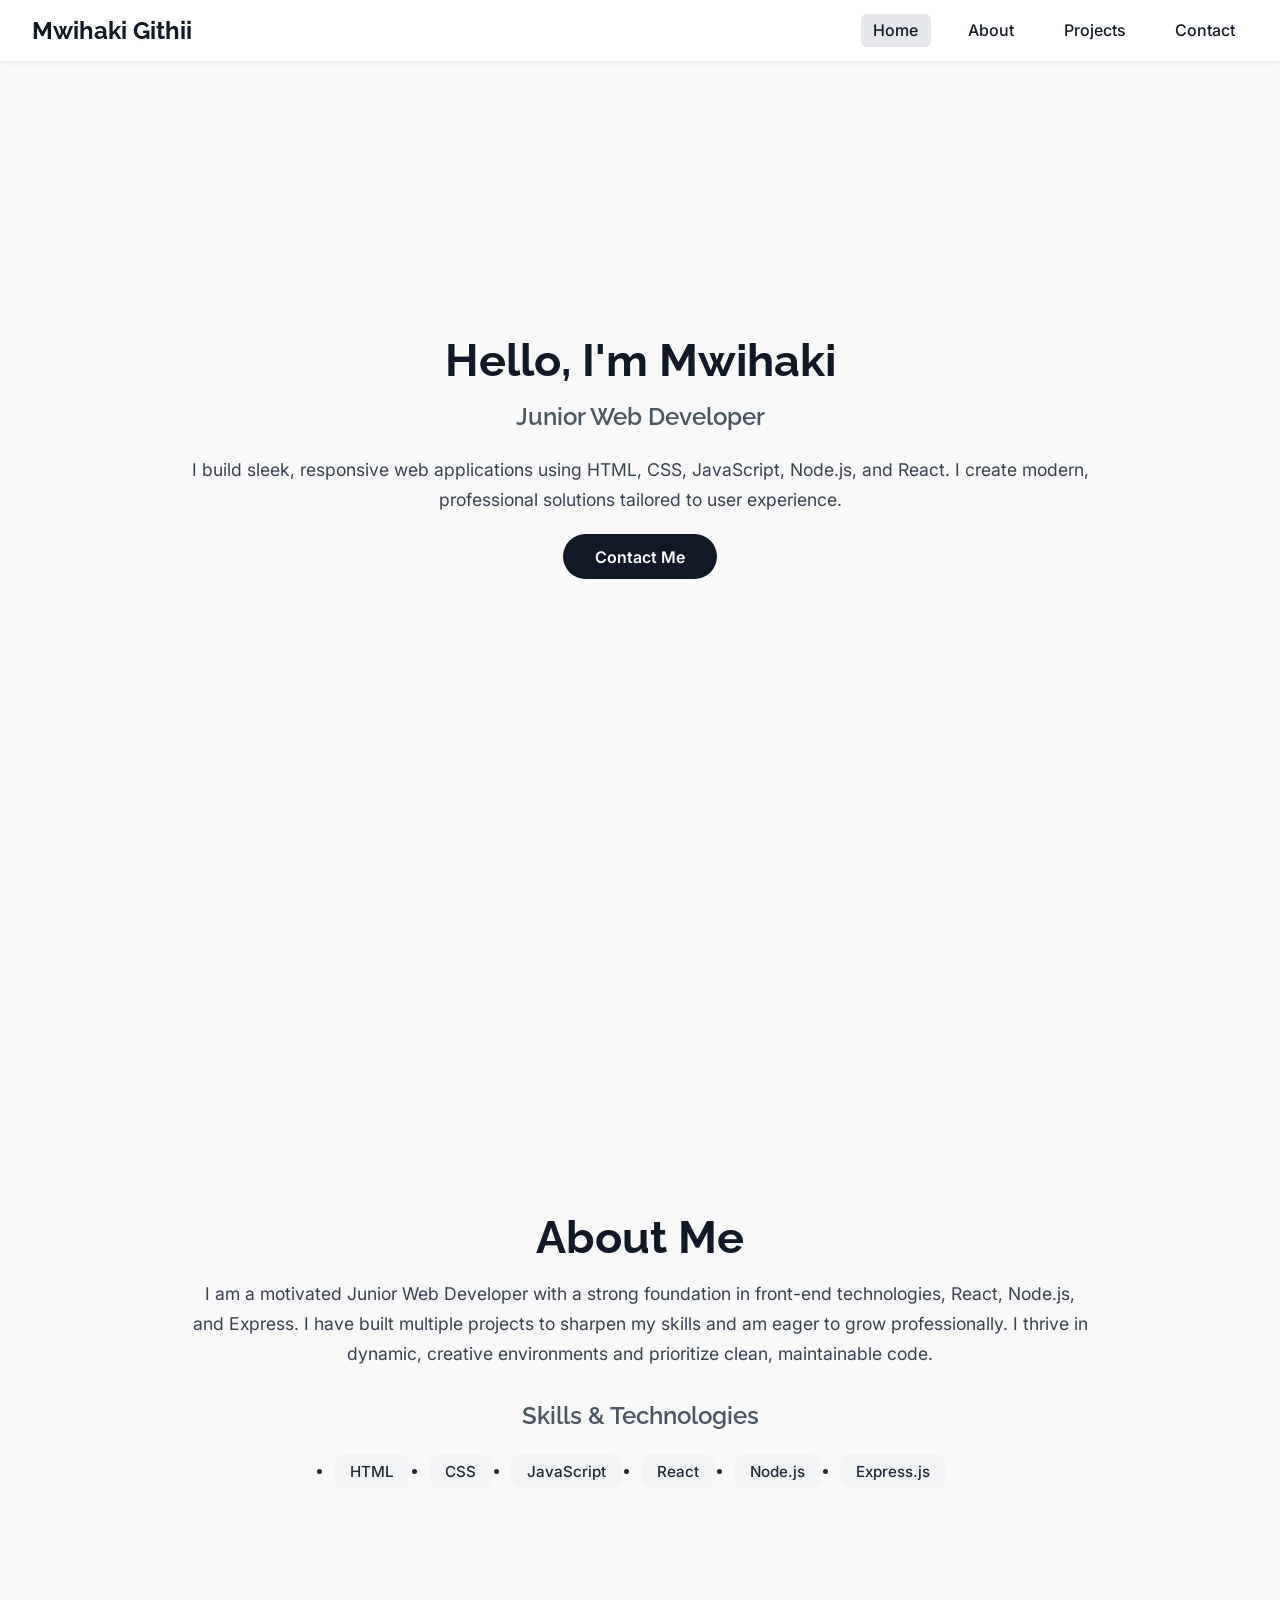
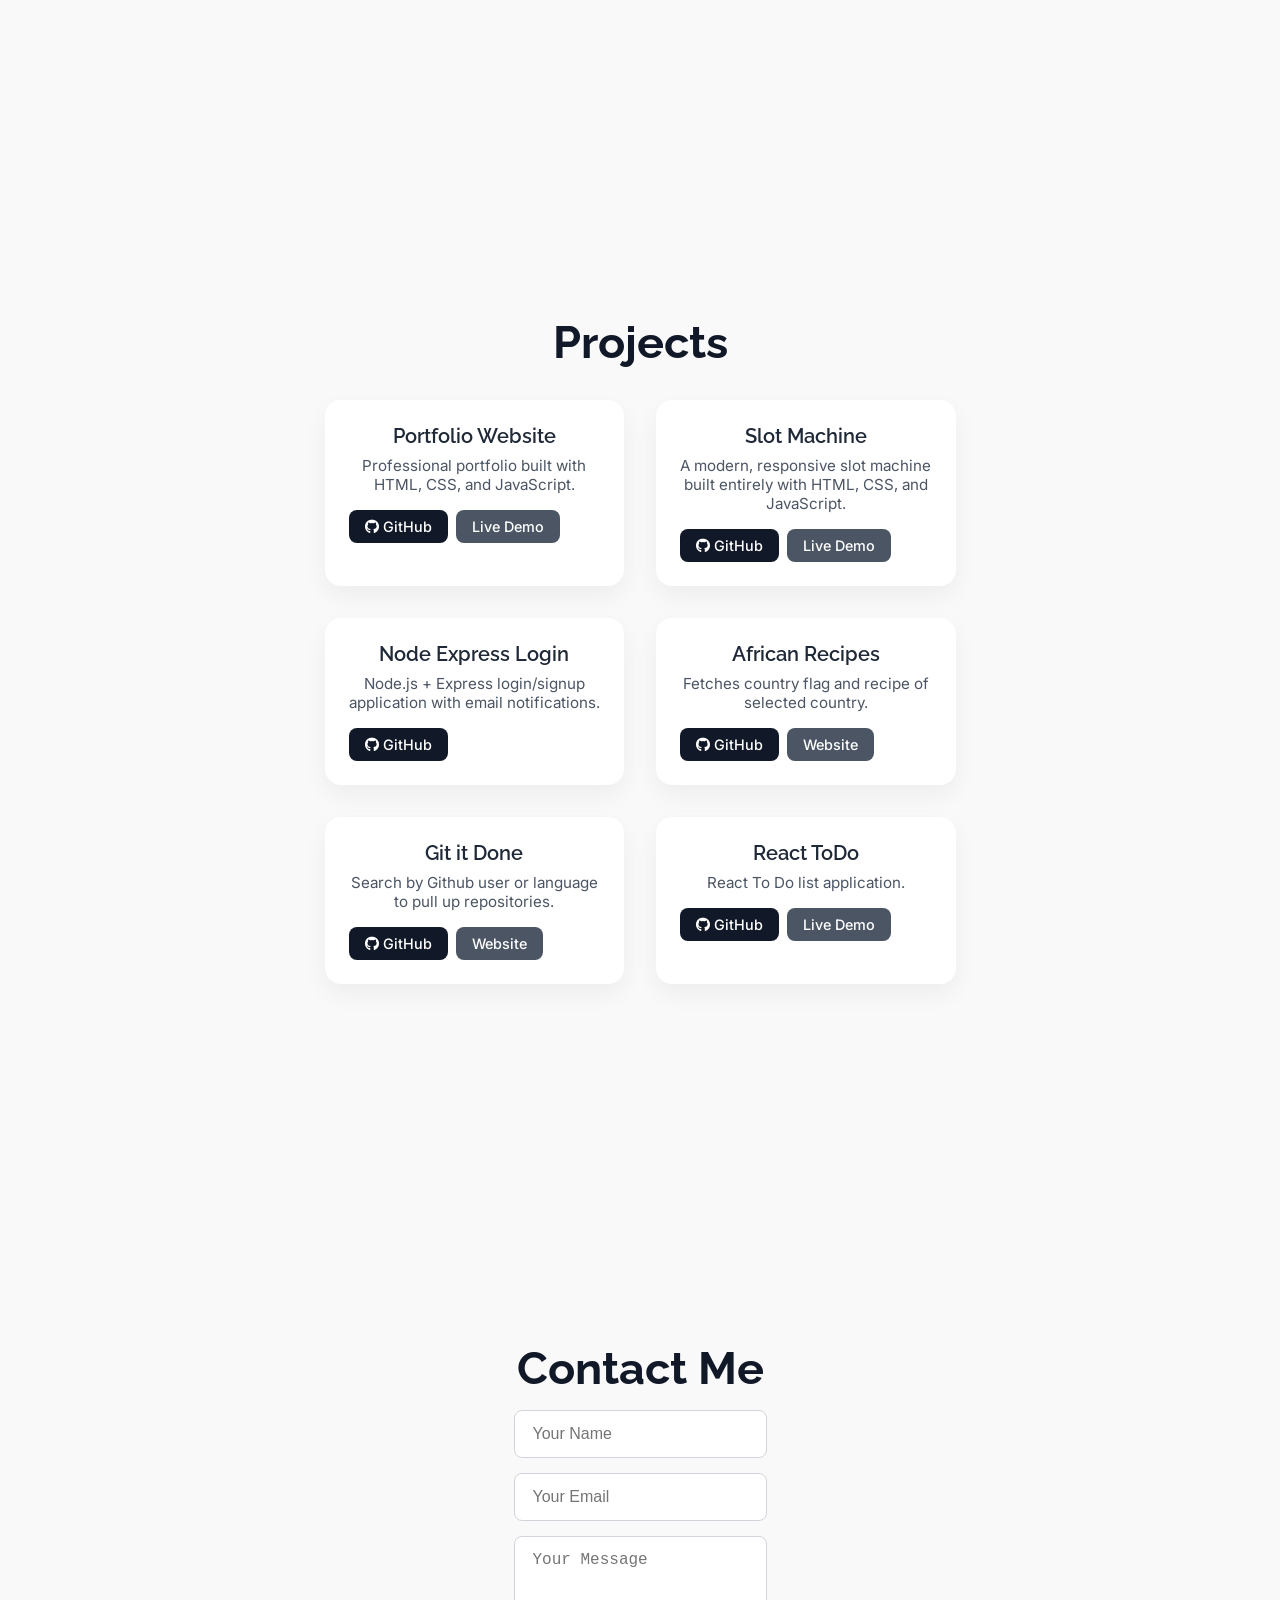
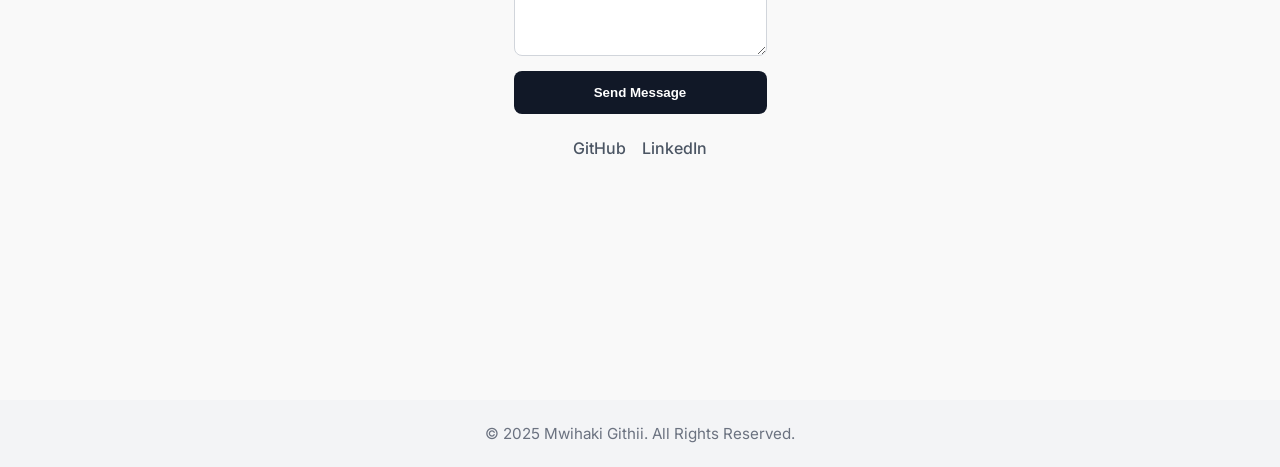
==== index.html @ ed2f07f4 "initial commit: sleek, modern, black/white portfolio" ====
<!DOCTYPE html>
<html lang="en">
<head>
  <meta charset="UTF-8">
  <meta name="viewport" content="width=device-width, initial-scale=1.0">
  <meta name="description" content="Mwihaki Githii - Junior Web Developer Portfolio showcasing modern, responsive, interactive projects with HTML, CSS, JavaScript, Node.js, and React.">
  <meta name="keywords" content="Junior Web Developer, HTML, CSS, JavaScript, React, Node.js, Portfolio, Frontend Developer">
  <meta name="author" content="Mwihaki Githii">
  <title>Mwihaki Githii | Portfolio</title>

  <!-- Google Fonts -->
  <link href="https://fonts.googleapis.com/css2?family=Inter:wght@400;500&family=Raleway:wght@600;700&display=swap" rel="stylesheet">

  <!-- Font Awesome -->
  <link rel="stylesheet" href="https://cdnjs.cloudflare.com/ajax/libs/font-awesome/6.5.0/css/all.min.css">

  <!-- Stylesheet with cache busting -->
  <link rel="stylesheet" href="style.css?v=1.2">
</head>
<body>

<header class="navbar">
  <div class="logo">Mwihaki Githii</div>
  <ul class="nav-links">
    <li><a href="#home" class="active">Home</a></li>
    <li><a href="#about">About</a></li>
    <li><a href="#projects">Projects</a></li>
    <li><a href="#contact">Contact</a></li>
  </ul>
  <div class="hamburger">
    <span></span>
    <span></span>
    <span></span>
  </div>
</header>

<main>
  <!-- Home -->
  <section id="home" class="section animate">
    <div class="section-container">
      <h1 class="section-title typing-text">Hello, I'm Mwihaki</h1>
      <h2 class="section-subtitle">Junior Web Developer</h2>
      <p class="section-text">I build sleek, responsive web applications using HTML, CSS, JavaScript, Node.js, and React. I create modern, professional solutions tailored to user experience.</p>
      <a href="#contact" class="cta-btn">Contact Me</a>
    </div>
  </section>

  <!-- About -->
  <section id="about" class="section animate">
    <div class="section-container">
      <h2 class="section-title">About Me</h2>
      <p class="section-text">I am a motivated Junior Web Developer with a strong foundation in front-end technologies, React, Node.js, and Express. I have built multiple projects to sharpen my skills and am eager to grow professionally. I thrive in dynamic, creative environments and prioritize clean, maintainable code.</p>

      <h3 class="section-subtitle">Skills & Technologies</h3>
      <ul class="skills-list">
        <li>HTML</li>
        <li>CSS</li>
        <li>JavaScript</li>
        <li>React</li>
        <li>Node.js</li>
        <li>Express.js</li>
      </ul>
    </div>
  </section>

  <!-- Projects -->
  <section id="projects" class="section animate">
    <div class="section-container">
      <h2 class="section-title">Projects</h2>
      <div class="projects-grid">
        <!-- Example Project Card -->
        <div class="project-card">
          <h3>Portfolio Website</h3>
          <p>Professional portfolio built with HTML, CSS, and JavaScript.</p>
          <div class="project-links">
            <a href="https://github.com/kikinjeri/mgithii" target="_blank" class="github-link"><i class="fab fa-github"></i> GitHub</a>
            <a href="https://kikinjeri.github.io/mgithii" target="_blank" class="demo-link">Live Demo</a>
          </div>
        </div>

        <div class="project-card">
          <h3>Slot Machine</h3>
          <p>A modern, responsive slot machine built entirely with HTML, CSS, and JavaScript.</p>
          <div class="project-links">
            <a href="https://github.com/kikinjeri/slot-machine" target="_blank" class="github-link"><i class="fab fa-github"></i> GitHub</a>
            <a href="https://kikinjeri.github.io/slot-machine/" target="_blank" class="demo-link">Live Demo</a>
          </div>
        </div>

        <div class="project-card">
          <h3>Node Express Login</h3>
          <p>Node.js + Express login/signup application with email notifications.</p>
          <div class="project-links">
            <a href="https://github.com/kikinjeri/node-express-login" target="_blank" class="github-link"><i class="fab fa-github"></i> GitHub</a>
          </div>
        </div>

        <div class="project-card">
          <h3>African Recipes</h3>
          <p>Fetches country flag and recipe of selected country.</p>
          <div class="project-links">
            <a href="https://github.com/kikinjeri/african-recipes" target="_blank" class="github-link"><i class="fab fa-github"></i> GitHub</a>
            <a href="https://kikinjeri.github.io/african-recipes" target="_blank" class="demo-link">Website</a>
          </div>
        </div>

        <div class="project-card">
          <h3>Git it Done</h3>
          <p>Search by Github user or language to pull up repositories.</p>
          <div class="project-links">
            <a href="https://github.com/kikinjeri/git-it-done" target="_blank" class="github-link"><i class="fab fa-github"></i> GitHub</a>
            <a href="https://kikinjeri.github.io/git-it-done/" target="_blank" class="demo-link">Website</a>
          </div>
        </div>

        <div class="project-card">
          <h3>React ToDo</h3>
          <p>React To Do list application.</p>
          <div class="project-links">
            <a href="https://github.com/username/react-todo" target="_blank" class="github-link"><i class="fab fa-github"></i> GitHub</a>
            <a href="https://kikinjeri.github.io/react-todo" target="_blank" class="demo-link">Live Demo</a>
          </div>
        </div>
      </div>
    </div>
  </section>

  <!-- Contact -->
  <section id="contact" class="section animate">
    <div class="section-container">
      <h2 class="section-title">Contact Me</h2>
      <form id="contact-form" class="contact-form">
        <input type="text" name="name" placeholder="Your Name" required>
        <input type="email" name="email" placeholder="Your Email" required>
        <textarea name="message" placeholder="Your Message" rows="5" required></textarea>
        <button type="submit">Send Message</button>
      </form>
      <div class="socials">
        <a href="https://github.com/kikinjeri" target="_blank">GitHub</a>
        <a href="https://linkedin.com/in/username" target="_blank">LinkedIn</a>
      </div>
    </div>
  </section>
</main>

<footer class="footer">
  &copy; 2025 Mwihaki Githii. All Rights Reserved.
</footer>

<!-- Script with cache busting -->
<script src="script.js?v=1.2"></script>
</body>
</html>
---- style.css ----
/* General Reset */
* {
  margin: 0;
  padding: 0;
  box-sizing: border-box;
}
html {
  scroll-behavior: smooth;
}
body {
  font-family: 'Inter', sans-serif;
  color: #1f2937;
  background-color: #f9f9f9;
  overflow-x: hidden;
}

/* Navbar */
.navbar {
  display: flex;
  justify-content: space-between;
  align-items: center;
  padding: 1rem 2rem;
  position: fixed;
  width: 100%;
  top: 0;
  left: 0;
  z-index: 1000;
  background: rgba(255,255,255,0.95);
  backdrop-filter: blur(10px);
  transition: all 0.3s ease;
  box-shadow: 0 2px 6px rgba(0,0,0,0.05);
}
.navbar.scrolled {
  background: #fff;
  box-shadow: 0 4px 12px rgba(0,0,0,0.1);
}
.navbar .logo {
  font-family: 'Raleway', sans-serif;
  font-weight: 700;
  font-size: 1.5rem;
  color: #111827;
}
.nav-links {
  list-style: none;
  display: flex;
  gap: 1.5rem;
}
.nav-links a {
  color: #111827;
  text-decoration: none;
  font-weight: 500;
  padding: 0.4rem 0.8rem;
  border-radius: 6px;
  transition: all 0.3s ease;
}
.nav-links a:hover,
.nav-links a.active {
  background-color: #e5e7eb;
}
.hamburger {
  display: none;
  flex-direction: column;
  cursor: pointer;
  gap: 5px;
}
.hamburger span {
  width: 25px;
  height: 3px;
  background-color: #111827;
  border-radius: 3px;
}

/* Full-page Section */
.section {
  min-height: 100vh;
  display: flex;
  align-items: center;
  justify-content: center;
  padding: 4rem 2rem;
  text-align: center;
  scroll-snap-align: start;
}
.section-container {
  max-width: 900px;
}

/* Section Headings */
.section-title {
  font-family: 'Raleway', sans-serif;
  font-weight: 700;
  font-size: 2.8rem;
  margin-bottom: 1rem;
  color: #111827;
}
.section-subtitle {
  font-family: 'Raleway', sans-serif;
  font-weight: 600;
  font-size: 1.5rem;
  margin-bottom: 1.5rem;
  color: #4b5563;
}
.section-text {
  font-size: 1.1rem;
  line-height: 1.7;
  margin-bottom: 2rem;
  color: #374151;
}

/* CTA Button */
.cta-btn {
  padding: 0.8rem 2rem;
  font-weight: 600;
  background-color: #111827;
  color: #fff;
  border-radius: 50px;
  text-decoration: none;
  transition: all 0.3s ease;
}
.cta-btn:hover {
  background-color: #374151;
  transform: translateY(-2px);
}

/* Skills List */
.skills-list {
  display: flex;
  flex-wrap: wrap;
  gap: 0.8rem 1.2rem;
  justify-content: center;
  margin-top: 1rem;
}
.skills-list li {
  background-color: #f3f4f6;
  padding: 0.5rem 1rem;
  border-radius: 12px;
  font-weight: 500;
  font-size: 0.95rem;
  transition: transform 0.3s, box-shadow 0.3s;
}
.skills-list li:hover {
  transform: translateY(-2px);
  box-shadow: 0 5px 15px rgba(0,0,0,0.08);
}

/* Projects Grid */
.projects-grid {
  display: grid;
  grid-template-columns: repeat(auto-fit, minmax(280px, 1fr));
  gap: 2rem;
  margin-top: 2rem;
}
.project-card {
  background: #fff;
  border-radius: 16px;
  padding: 1.5rem;
  box-shadow: 0 10px 25px rgba(0,0,0,0.05);
  transition: all 0.3s ease;
}
.project-card:hover {
  transform: translateY(-6px);
  box-shadow: 0 15px 35px rgba(0,0,0,0.1);
}
.project-card h3 {
  font-family: 'Raleway', sans-serif;
  font-weight: 600;
  font-size: 1.25rem;
  margin-bottom: 0.5rem;
}
.project-card p {
  font-size: 0.95rem;
  color: #4b5563;
  margin-bottom: 1rem;
}
.project-links {
  display: flex;
  gap: 0.5rem;
  flex-wrap: wrap;
}
.project-links a {
  text-decoration: none;
  padding: 0.5rem 1rem;
  border-radius: 8px;
  font-weight: 500;
  font-size: 0.9rem;
  transition: all 0.3s ease;
}
.github-link {
  background-color: #111827;
  color: #fff;
}
.github-link:hover {
  background-color: #374151;
  transform: translateY(-2px);
}
.demo-link {
  background-color: #4b5563;
  color: #fff;
}
.demo-link:hover {
  background-color: #6b7280;
  transform: translateY(-2px);
}

/* Contact Form */
.contact-form {
  display: flex;
  flex-direction: column;
  gap: 15px;
  width: 100%;
  max-width: 500px;
  margin: 0 auto;
}
.contact-form input,
.contact-form textarea {
  padding: 14px 18px;
  font-size: 1rem;
  border-radius: 8px;
  border: 1px solid #d1d5db;
  transition: all 0.3s ease;
}
.contact-form input:focus,
.contact-form textarea:focus {
  outline: none;
  border-color: #111827;
  box-shadow: 0 0 6px rgba(17,24,39,0.3);
}
.contact-form button {
  padding: 14px;
  background-color: #111827;
  color: #fff;
  font-weight: 600;
  border: none;
  border-radius: 8px;
  cursor: pointer;
  transition: all 0.3s ease;
}
.contact-form button:hover {
  background-color: #374151;
  transform: translateY(-2px);
}
.socials {
  margin-top: 1.5rem;
  display: flex;
  justify-content: center;
  gap: 1rem;
}
.socials a {
  text-decoration: none;
  color: #4b5563;
  font-weight: 500;
}
.socials a:hover {
  color: #111827;
}

/* Footer */
.footer {
  text-align: center;
  padding: 1.5rem 2rem;
  font-size: 0.95rem;
  color: #6b7280;
  background-color: #f3f4f6;
}

/* Animations */
.animate {
  opacity: 0;
  transform: translateY(50px);
  transition: all 0.8s ease;
}
.animate.visible {
  opacity: 1;
  transform: translateY(0);
}

/* Responsive */
@media(max-width: 768px){
  .nav-links {
    display: none;
    position: absolute;
    top: 70px;
    right: 1rem;
    flex-direction: column;
    background-color: #fff;
    padding: 1rem;
    border-radius: 8px;
    box-shadow: 0 10px 20px rgba(0,0,0,0.1);
  }
  .nav-links.show {
    display: flex;
  }
  .hamburger {
    display: flex;
  }
  .projects-grid {
    grid-template-columns: 1fr;
  }
}
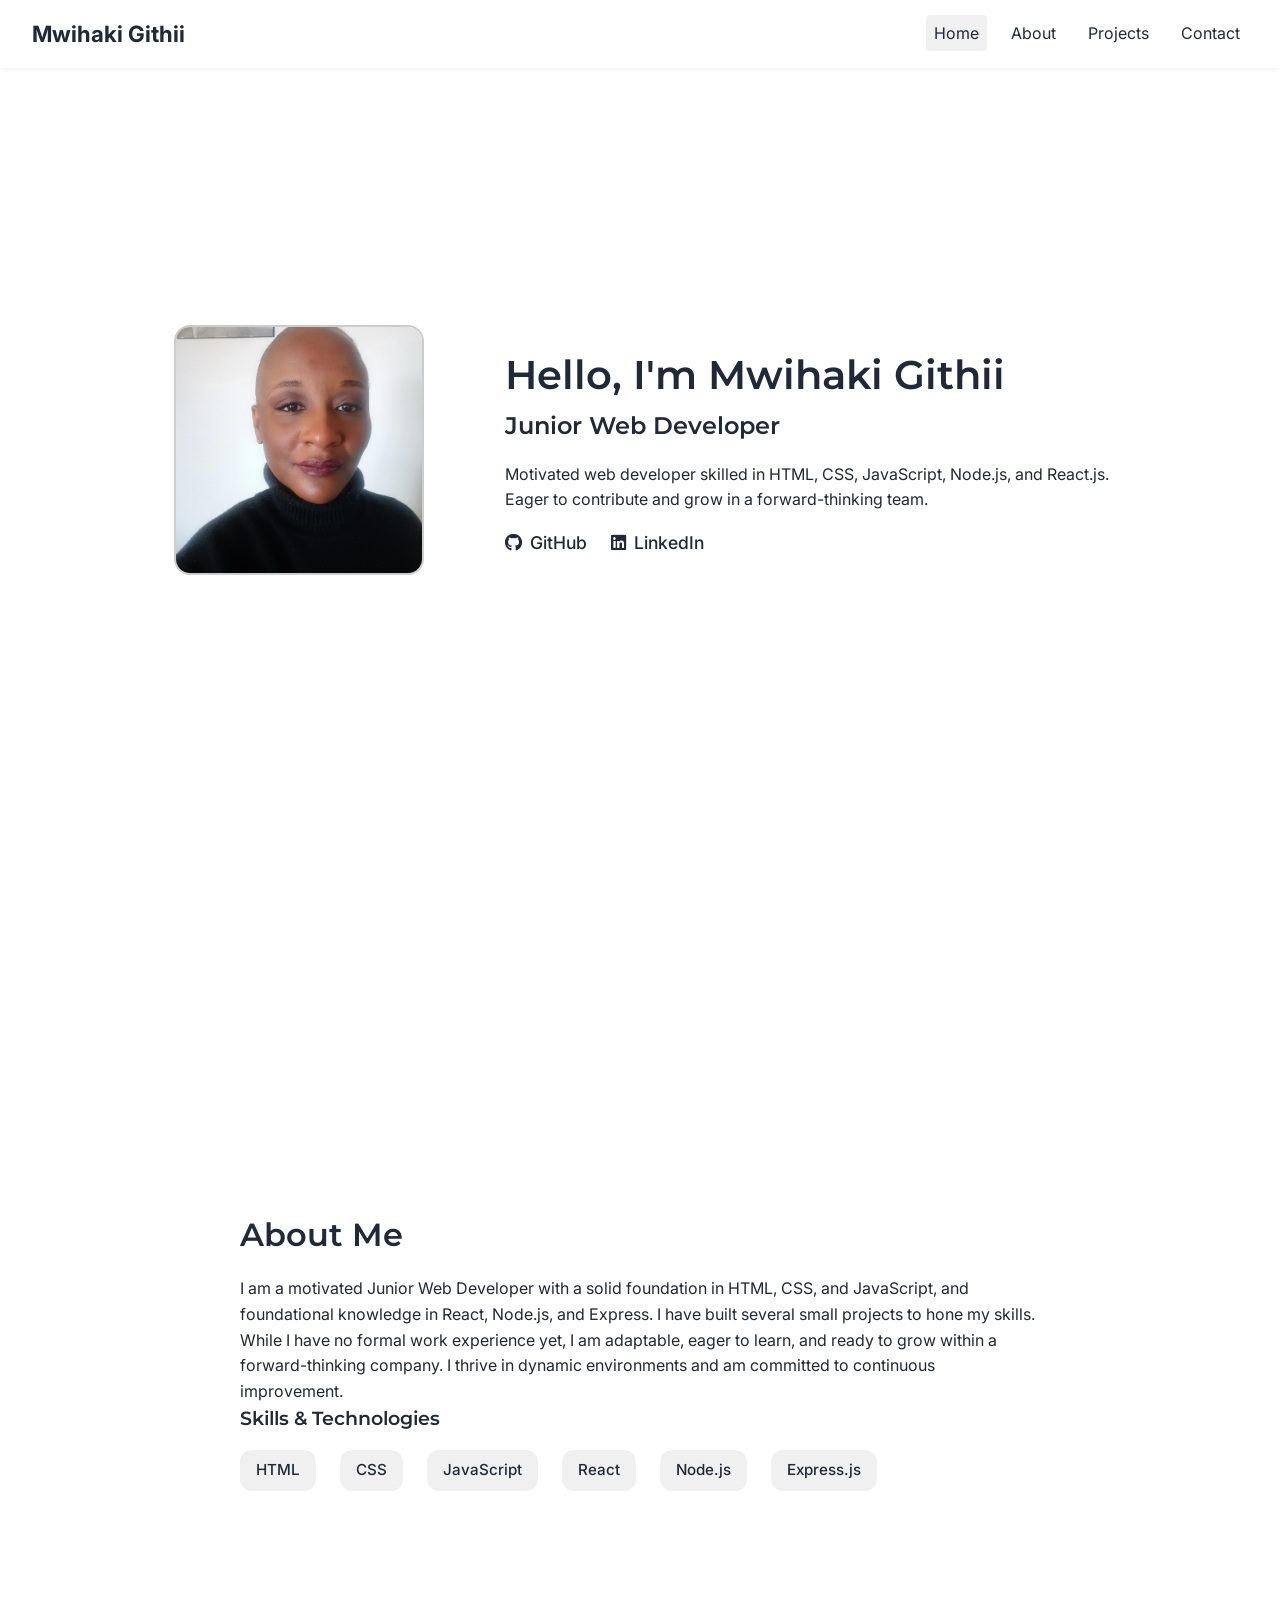
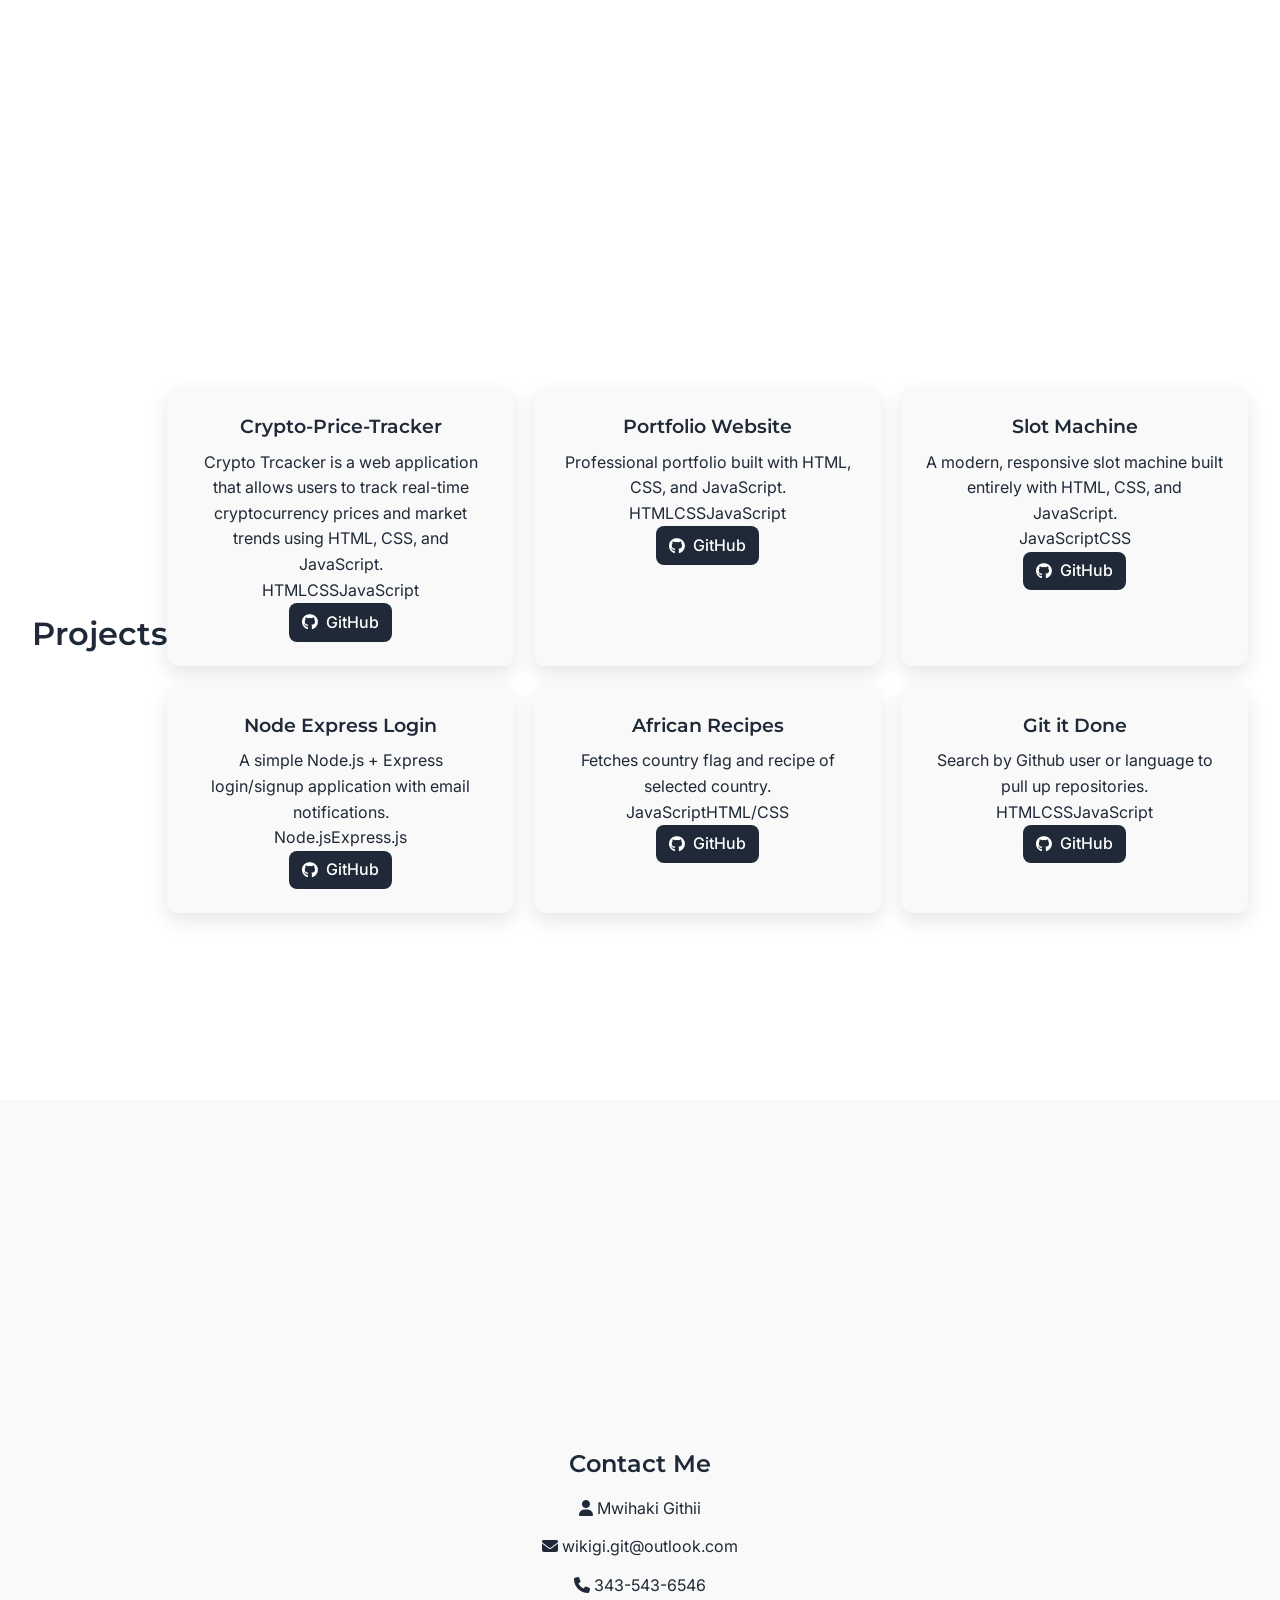
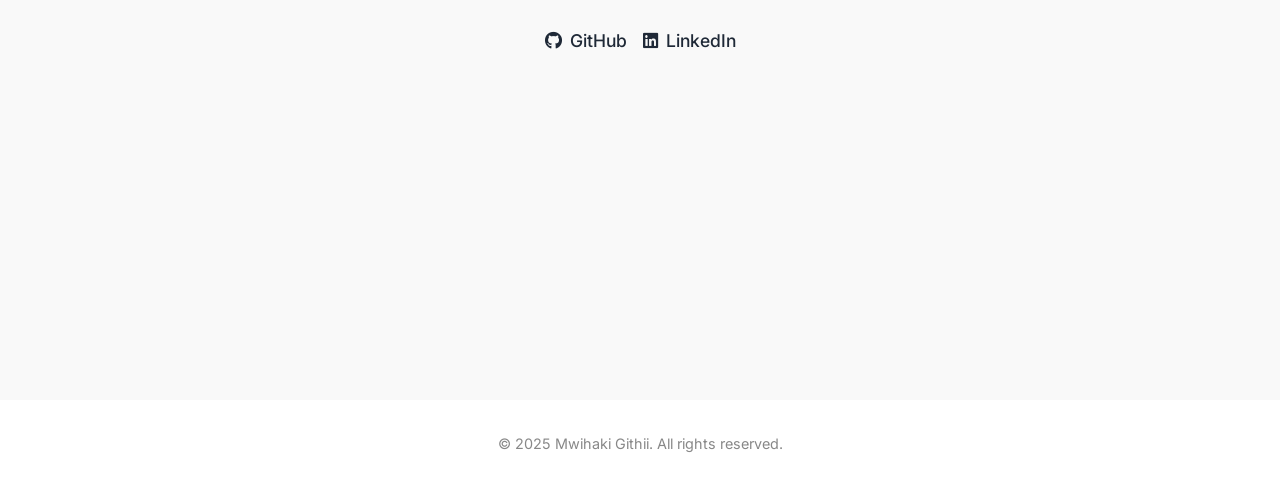
==== commit da4345b6: "added crypto price trcker, icons for github and linked in" ====
--- a/index.html
+++ b/index.html
@@ -3,151 +3,183 @@
 <head>
   <meta charset="UTF-8">
   <meta name="viewport" content="width=device-width, initial-scale=1.0">
-  <meta name="description" content="Mwihaki Githii - Junior Web Developer Portfolio showcasing modern, responsive, interactive projects with HTML, CSS, JavaScript, Node.js, and React.">
-  <meta name="keywords" content="Junior Web Developer, HTML, CSS, JavaScript, React, Node.js, Portfolio, Frontend Developer">
+  <meta name="description" content="Mwihaki Githii - Junior Web Developer portfolio showcasing HTML, CSS, JavaScript, Node.js, and React.js projects.">
+  <meta name="keywords" content="Junior Web Developer, HTML, CSS, JavaScript, React, Node.js, Portfolio">
   <meta name="author" content="Mwihaki Githii">
   <title>Mwihaki Githii | Portfolio</title>
 
   <!-- Google Fonts -->
-  <link href="https://fonts.googleapis.com/css2?family=Inter:wght@400;500&family=Raleway:wght@600;700&display=swap" rel="stylesheet">
-
+  <link href="https://fonts.googleapis.com/css2?family=Inter:wght@400;500&family=Montserrat:wght@600&display=swap" rel="stylesheet">
+  
   <!-- Font Awesome -->
   <link rel="stylesheet" href="https://cdnjs.cloudflare.com/ajax/libs/font-awesome/6.5.0/css/all.min.css">
 
-  <!-- Stylesheet with cache busting -->
-  <link rel="stylesheet" href="style.css?v=1.2">
+  <link rel="stylesheet" href="style.css?v=1">
 </head>
 <body>
 
-<header class="navbar">
-  <div class="logo">Mwihaki Githii</div>
-  <ul class="nav-links">
-    <li><a href="#home" class="active">Home</a></li>
-    <li><a href="#about">About</a></li>
-    <li><a href="#projects">Projects</a></li>
-    <li><a href="#contact">Contact</a></li>
-  </ul>
-  <div class="hamburger">
-    <span></span>
-    <span></span>
-    <span></span>
-  </div>
-</header>
+  <!-- Navbar -->
+  <nav>
+    <div class="logo">Mwihaki Githii</div>
+    <ul class="nav-links">
+      <li><a href="#home" class="active">Home</a></li>
+      <li><a href="#about">About</a></li>
+      <li><a href="#projects">Projects</a></li>
+      <li><a href="#contact">Contact</a></li>
+    </ul>
+    <div class="hamburger">&#9776;</div>
+  </nav>
 
-<main>
-  <!-- Home -->
-  <section id="home" class="section animate">
-    <div class="section-container">
-      <h1 class="section-title typing-text">Hello, I'm Mwihaki</h1>
-      <h2 class="section-subtitle">Junior Web Developer</h2>
-      <p class="section-text">I build sleek, responsive web applications using HTML, CSS, JavaScript, Node.js, and React. I create modern, professional solutions tailored to user experience.</p>
-      <a href="#contact" class="cta-btn">Contact Me</a>
-    </div>
-  </section>
+  <main>
+    <!-- Home Section -->
+    <section id="home" class="home animate">
+      <div class="home-container">
+        <div class="home-img">
+          <img src="/images/two.jpg" alt="Mwihaki Githii" class="profile-img"
+               onerror="this.onerror=null;this.style.display='none'; document.querySelector('.profile-placeholder').style.display='flex';" />
+          <div class="profile-placeholder" style="display:none;">MG</div>
+        </div>
+        <div class="home-text">
+          <h1>Hello, I'm Mwihaki Githii</h1>
+          <h2>Junior Web Developer</h2>
+          <p>Motivated web developer skilled in HTML, CSS, JavaScript, Node.js, and React.js. Eager to contribute and grow in a forward-thinking team.</p>
+          
+          <div class="home-socials">
+            <a href="https://github.com/kikinjeri" target="_blank" class="social-link">
+              <i class="fab fa-github"></i> GitHub
+            </a>
+            <a href="https://linkedin.com/in/username" target="_blank" class="social-link">
+              <i class="fab fa-linkedin"></i> LinkedIn
+            </a>
+          </div>
+        </div>
+      </div>
+    </section>
 
-  <!-- About -->
-  <section id="about" class="section animate">
-    <div class="section-container">
-      <h2 class="section-title">About Me</h2>
-      <p class="section-text">I am a motivated Junior Web Developer with a strong foundation in front-end technologies, React, Node.js, and Express. I have built multiple projects to sharpen my skills and am eager to grow professionally. I thrive in dynamic, creative environments and prioritize clean, maintainable code.</p>
+    <!-- About Section -->
+    <section id="about" class="about animate">
+      <div class="about-content">
+        <h2>About Me</h2>
+        <p>I am a motivated Junior Web Developer with a solid foundation in HTML, CSS, and JavaScript, and foundational knowledge in React, Node.js, and Express. I have built several small projects to hone my skills. While I have no formal work experience yet, I am adaptable, eager to learn, and ready to grow within a forward-thinking company. I thrive in dynamic environments and am committed to continuous improvement.</p>
 
-      <h3 class="section-subtitle">Skills & Technologies</h3>
-      <ul class="skills-list">
-        <li>HTML</li>
-        <li>CSS</li>
-        <li>JavaScript</li>
-        <li>React</li>
-        <li>Node.js</li>
-        <li>Express.js</li>
-      </ul>
-    </div>
-  </section>
+        <h3>Skills & Technologies</h3>
+        <ul class="skills-list">
+          <li>HTML</li>
+          <li>CSS</li>
+          <li>JavaScript</li>
+          <li>React</li>
+          <li>Node.js</li>
+          <li>Express.js</li>
+        </ul>
+      </div>
+    </section>
 
-  <!-- Projects -->
-  <section id="projects" class="section animate">
-    <div class="section-container">
-      <h2 class="section-title">Projects</h2>
-      <div class="projects-grid">
-        <!-- Example Project Card -->
-        <div class="project-card">
-          <h3>Portfolio Website</h3>
-          <p>Professional portfolio built with HTML, CSS, and JavaScript.</p>
+    <!-- Projects Section -->
+    <section id="projects" class="projects animate">
+      <h2>Projects</h2>
+      <div class="project-grid">
+
+         <div class="project-card">
+          <h3 class="project-title">Crypto-Price-Tracker</h3>
+          <p class="project-desc">Crypto Trcacker is a web application that allows users to track real-time cryptocurrency prices and market trends using HTML, CSS, and JavaScript.
+          </p>
+          <div class="project-tech">
+            <span>HTML</span><span>CSS</span><span>JavaScript</span>
+          </div>
           <div class="project-links">
-            <a href="https://github.com/kikinjeri/mgithii" target="_blank" class="github-link"><i class="fab fa-github"></i> GitHub</a>
-            <a href="https://kikinjeri.github.io/mgithii" target="_blank" class="demo-link">Live Demo</a>
+            <a href="https://github.com/kikinjeri/Crypto-Price-Tracker" target="_blank" class="github-link">
+              <i class="fab fa-github"></i> GitHub
+            </a>
           </div>
         </div>
 
         <div class="project-card">
-          <h3>Slot Machine</h3>
-          <p>A modern, responsive slot machine built entirely with HTML, CSS, and JavaScript.</p>
+          <h3 class="project-title">Portfolio Website</h3>
+          <p class="project-desc">Professional portfolio built with HTML, CSS, and JavaScript.</p>
+          <div class="project-tech">
+            <span>HTML</span><span>CSS</span><span>JavaScript</span>
+          </div>
           <div class="project-links">
-            <a href="https://github.com/kikinjeri/slot-machine" target="_blank" class="github-link"><i class="fab fa-github"></i> GitHub</a>
-            <a href="https://kikinjeri.github.io/slot-machine/" target="_blank" class="demo-link">Live Demo</a>
+            <a href="https://github.com/kikinjeri/m-githii" target="_blank" class="github-link">
+              <i class="fab fa-github"></i> GitHub
+            </a>
           </div>
         </div>
 
         <div class="project-card">
-          <h3>Node Express Login</h3>
-          <p>Node.js + Express login/signup application with email notifications.</p>
+          <h3 class="project-title">Slot Machine</h3>
+          <p class="project-desc">A modern, responsive slot machine built entirely with HTML, CSS, and JavaScript.</p>
+          <div class="project-tech">
+            <span>JavaScript</span><span>CSS</span>
+          </div>
           <div class="project-links">
-            <a href="https://github.com/kikinjeri/node-express-login" target="_blank" class="github-link"><i class="fab fa-github"></i> GitHub</a>
+            <a href="https://github.com/kikinjeri/slot-machine" target="_blank" class="github-link">
+              <i class="fab fa-github"></i> GitHub
+            </a>
           </div>
         </div>
 
         <div class="project-card">
-          <h3>African Recipes</h3>
-          <p>Fetches country flag and recipe of selected country.</p>
+          <h3 class="project-title">Node Express Login</h3>
+          <p class="project-desc">A simple Node.js + Express login/signup application with email notifications.</p>
+          <div class="project-tech">
+            <span>Node.js</span><span>Express.js</span>
+          </div>
           <div class="project-links">
-            <a href="https://github.com/kikinjeri/african-recipes" target="_blank" class="github-link"><i class="fab fa-github"></i> GitHub</a>
-            <a href="https://kikinjeri.github.io/african-recipes" target="_blank" class="demo-link">Website</a>
+            <a href="https://github.com/kikinjeri/node-express-login" target="_blank" class="github-link">
+              <i class="fab fa-github"></i> GitHub
+            </a>
           </div>
         </div>
 
         <div class="project-card">
-          <h3>Git it Done</h3>
-          <p>Search by Github user or language to pull up repositories.</p>
+          <h3 class="project-title">African Recipes</h3>
+          <p class="project-desc">Fetches country flag and recipe of selected country.</p>
+          <div class="project-tech">
+            <span>JavaScript</span><span>HTML/CSS</span>
+          </div>
           <div class="project-links">
-            <a href="https://github.com/kikinjeri/git-it-done" target="_blank" class="github-link"><i class="fab fa-github"></i> GitHub</a>
-            <a href="https://kikinjeri.github.io/git-it-done/" target="_blank" class="demo-link">Website</a>
+            <a href="https://github.com/kikinjeri/african-recipes" target="_blank" class="github-link">
+              <i class="fab fa-github"></i> GitHub
+            </a>
           </div>
         </div>
 
         <div class="project-card">
-          <h3>React ToDo</h3>
-          <p>React To Do list application.</p>
+          <h3 class="project-title">Git it Done</h3>
+          <p class="project-desc">Search by Github user or language to pull up repositories.</p>
+          <div class="project-tech">
+            <span>HTML</span><span>CSS</span><span>JavaScript</span>
+          </div>
           <div class="project-links">
-            <a href="https://github.com/username/react-todo" target="_blank" class="github-link"><i class="fab fa-github"></i> GitHub</a>
-            <a href="https://kikinjeri.github.io/react-todo" target="_blank" class="demo-link">Live Demo</a>
+            <a href="https://github.com/kikinjeri/git-it-done" target="_blank" class="github-link">
+              <i class="fab fa-github"></i> GitHub
+            </a>
           </div>
         </div>
+
       </div>
-    </div>
-  </section>
+    </section>
 
-  <!-- Contact -->
-  <section id="contact" class="section animate">
-    <div class="section-container">
-      <h2 class="section-title">Contact Me</h2>
-      <form id="contact-form" class="contact-form">
-        <input type="text" name="name" placeholder="Your Name" required>
-        <input type="email" name="email" placeholder="Your Email" required>
-        <textarea name="message" placeholder="Your Message" rows="5" required></textarea>
-        <button type="submit">Send Message</button>
-      </form>
-      <div class="socials">
-        <a href="https://github.com/kikinjeri" target="_blank">GitHub</a>
-        <a href="https://linkedin.com/in/username" target="_blank">LinkedIn</a>
+    <!-- Contact Section -->
+    <section id="contact" class="contact animate">
+      <div class="contact-container">
+        <h2>Contact Me</h2>
+        <p><i class="fas fa-user"></i> Mwihaki Githii</p>
+        <p><i class="fas fa-envelope"></i> <a href="mailto:wikigi.git@outlook.com">wikigi.git@outlook.com</a></p>
+        <p><i class="fas fa-phone"></i> <a href="tel:+13435436546">343-543-6546</a></p>
+        <div class="contact-socials">
+          <a href="https://github.com/kikinjeri" target="_blank"><i class="fab fa-github"></i> GitHub</a>
+          <a href="https://linkedin.com/in/username" target="_blank"><i class="fab fa-linkedin"></i> LinkedIn</a>
+        </div>
       </div>
-    </div>
-  </section>
-</main>
+    </section>
+  </main>
 
-<footer class="footer">
-  &copy; 2025 Mwihaki Githii. All Rights Reserved.
-</footer>
+  <footer>
+    <p>&copy; 2025 Mwihaki Githii. All rights reserved.</p>
+  </footer>
 
-<!-- Script with cache busting -->
-<script src="script.js?v=1.2"></script>
+  <script src="script.js?v=1"></script>
 </body>
 </html>
--- a/style.css
+++ b/style.css
@@ -1,298 +1,84 @@
-/* General Reset */
-* {
-  margin: 0;
-  padding: 0;
-  box-sizing: border-box;
-}
-html {
-  scroll-behavior: smooth;
-}
+/* General Styles */
+* { margin:0; padding:0; box-sizing:border-box; }
+html { scroll-behavior:smooth; }
 body {
   font-family: 'Inter', sans-serif;
-  color: #1f2937;
-  background-color: #f9f9f9;
-  overflow-x: hidden;
+  line-height:1.6;
+  overflow-y:scroll;
+  background:#fff;
+  color:#1f2937;
 }
+h1,h2,h3 { font-family:'Montserrat',sans-serif; font-weight:600; }
+a { text-decoration:none; }
+ul { list-style:none; }
 
 /* Navbar */
-.navbar {
-  display: flex;
-  justify-content: space-between;
-  align-items: center;
-  padding: 1rem 2rem;
-  position: fixed;
-  width: 100%;
-  top: 0;
-  left: 0;
-  z-index: 1000;
-  background: rgba(255,255,255,0.95);
-  backdrop-filter: blur(10px);
-  transition: all 0.3s ease;
-  box-shadow: 0 2px 6px rgba(0,0,0,0.05);
+nav {
+  display:flex; justify-content:space-between; align-items:center;
+  padding:1rem 2rem; position:fixed; width:100%; top:0; left:0; z-index:1000;
+  background:#fff; box-shadow:0 2px 6px rgba(0,0,0,0.05);
+  transition:0.3s;
 }
-.navbar.scrolled {
-  background: #fff;
-  box-shadow: 0 4px 12px rgba(0,0,0,0.1);
-}
-.navbar .logo {
-  font-family: 'Raleway', sans-serif;
-  font-weight: 700;
-  font-size: 1.5rem;
-  color: #111827;
-}
-.nav-links {
-  list-style: none;
-  display: flex;
-  gap: 1.5rem;
-}
-.nav-links a {
-  color: #111827;
-  text-decoration: none;
-  font-weight: 500;
-  padding: 0.4rem 0.8rem;
-  border-radius: 6px;
-  transition: all 0.3s ease;
-}
-.nav-links a:hover,
-.nav-links a.active {
-  background-color: #e5e7eb;
-}
-.hamburger {
-  display: none;
-  flex-direction: column;
-  cursor: pointer;
-  gap: 5px;
-}
-.hamburger span {
-  width: 25px;
-  height: 3px;
-  background-color: #111827;
-  border-radius: 3px;
-}
+nav .logo { font-size:1.4rem; font-weight:700; color:#1f2937; }
+.nav-links { display:flex; gap:1rem; }
+.nav-links a { color:#1f2937; padding:0.5rem; border-radius:4px; transition:0.3s; }
+.nav-links a:hover, .nav-links a.active { background:#f0f0f0; }
+.hamburger { display:none; font-size:1.8rem; cursor:pointer; color:#1f2937; }
 
-/* Full-page Section */
-.section {
-  min-height: 100vh;
-  display: flex;
-  align-items: center;
-  justify-content: center;
-  padding: 4rem 2rem;
-  text-align: center;
-  scroll-snap-align: start;
-}
-.section-container {
-  max-width: 900px;
-}
+/* Sections */
+section { min-height:100vh; display:flex; justify-content:center; align-items:center; padding:4rem 2rem; text-align:center; scroll-snap-align:start; }
 
-/* Section Headings */
-.section-title {
-  font-family: 'Raleway', sans-serif;
-  font-weight: 700;
-  font-size: 2.8rem;
-  margin-bottom: 1rem;
-  color: #111827;
-}
-.section-subtitle {
-  font-family: 'Raleway', sans-serif;
-  font-weight: 600;
-  font-size: 1.5rem;
-  margin-bottom: 1.5rem;
-  color: #4b5563;
-}
-.section-text {
-  font-size: 1.1rem;
-  line-height: 1.7;
-  margin-bottom: 2rem;
-  color: #374151;
-}
+/* Home */
+.home-container { display:flex; flex-direction:row; align-items:center; gap:3rem; max-width:1000px; width:100%; }
+.home-img { flex:1; display:flex; justify-content:center; }
+.profile-img, .profile-placeholder { width:250px; height:250px; border-radius:16px; border:2px solid #ccc; object-fit:cover; }
+.home-text { flex:2; text-align:left; }
+.home-text h1 { font-size:2.5rem; }
+.home-text h2 { font-size:1.5rem; margin-bottom:1rem; }
+.home-socials { margin-top:1rem; display:flex; gap:1.5rem; }
+.home-socials .social-link { display:inline-flex; align-items:center; gap:0.5rem; font-size:1.1rem; color:#1f2937; font-weight:500; transition:0.3s; }
+.home-socials .social-link:hover { color:#555; transform:translateY(-2px); }
 
-/* CTA Button */
-.cta-btn {
-  padding: 0.8rem 2rem;
-  font-weight: 600;
-  background-color: #111827;
-  color: #fff;
-  border-radius: 50px;
-  text-decoration: none;
-  transition: all 0.3s ease;
-}
-.cta-btn:hover {
-  background-color: #374151;
-  transform: translateY(-2px);
-}
+/* About */
+.about-content { max-width:800px; text-align:left; }
+.about h2 { font-size:2rem; margin-bottom:1rem; }
+.skills-list { display:flex; flex-wrap:wrap; gap:0.75rem 1.5rem; margin-top:1rem; }
+.skills-list li { background:#f0f0f0; color:#1f2937; padding:0.5rem 1rem; border-radius:12px; font-weight:500; font-size:0.95rem; transition:0.3s; }
+.skills-list li:hover { transform:translateY(-3px); box-shadow:0 5px 15px rgba(0,0,0,0.1); }
 
-/* Skills List */
-.skills-list {
-  display: flex;
-  flex-wrap: wrap;
-  gap: 0.8rem 1.2rem;
-  justify-content: center;
-  margin-top: 1rem;
-}
-.skills-list li {
-  background-color: #f3f4f6;
-  padding: 0.5rem 1rem;
-  border-radius: 12px;
-  font-weight: 500;
-  font-size: 0.95rem;
-  transition: transform 0.3s, box-shadow 0.3s;
-}
-.skills-list li:hover {
-  transform: translateY(-2px);
-  box-shadow: 0 5px 15px rgba(0,0,0,0.08);
-}
+/* Projects */
+.projects h2 { font-size:2rem; margin-bottom:2rem; }
+.project-grid { display:grid; grid-template-columns:repeat(auto-fit,minmax(300px,1fr)); gap:20px; max-width:1100px; width:100%; }
+.project-card { background:#f9f9f9; padding:1.5rem; border-radius:12px; box-shadow:0 8px 20px rgba(0,0,0,0.1); transition:0.3s; }
+.project-card:hover { transform:translateY(-5px); }
+.project-title { font-weight:600; font-size:1.2rem; margin-bottom:0.5rem; }
+.project-links a { display:inline-flex; align-items:center; gap:0.5rem; text-decoration:none; font-weight:500; padding:0.4rem 0.8rem; border-radius:8px; transition:0.3s; background:#1f2937; color:#fff; }
+.project-links a:hover { background:#555; transform:translateY(-2px); }
 
-/* Projects Grid */
-.projects-grid {
-  display: grid;
-  grid-template-columns: repeat(auto-fit, minmax(280px, 1fr));
-  gap: 2rem;
-  margin-top: 2rem;
-}
-.project-card {
-  background: #fff;
-  border-radius: 16px;
-  padding: 1.5rem;
-  box-shadow: 0 10px 25px rgba(0,0,0,0.05);
-  transition: all 0.3s ease;
-}
-.project-card:hover {
-  transform: translateY(-6px);
-  box-shadow: 0 15px 35px rgba(0,0,0,0.1);
-}
-.project-card h3 {
-  font-family: 'Raleway', sans-serif;
-  font-weight: 600;
-  font-size: 1.25rem;
-  margin-bottom: 0.5rem;
-}
-.project-card p {
-  font-size: 0.95rem;
-  color: #4b5563;
-  margin-bottom: 1rem;
-}
-.project-links {
-  display: flex;
-  gap: 0.5rem;
-  flex-wrap: wrap;
-}
-.project-links a {
-  text-decoration: none;
-  padding: 0.5rem 1rem;
-  border-radius: 8px;
-  font-weight: 500;
-  font-size: 0.9rem;
-  transition: all 0.3s ease;
-}
-.github-link {
-  background-color: #111827;
-  color: #fff;
-}
-.github-link:hover {
-  background-color: #374151;
-  transform: translateY(-2px);
-}
-.demo-link {
-  background-color: #4b5563;
-  color: #fff;
-}
-.demo-link:hover {
-  background-color: #6b7280;
-  transform: translateY(-2px);
-}
-
-/* Contact Form */
-.contact-form {
-  display: flex;
-  flex-direction: column;
-  gap: 15px;
-  width: 100%;
-  max-width: 500px;
-  margin: 0 auto;
-}
-.contact-form input,
-.contact-form textarea {
-  padding: 14px 18px;
-  font-size: 1rem;
-  border-radius: 8px;
-  border: 1px solid #d1d5db;
-  transition: all 0.3s ease;
-}
-.contact-form input:focus,
-.contact-form textarea:focus {
-  outline: none;
-  border-color: #111827;
-  box-shadow: 0 0 6px rgba(17,24,39,0.3);
-}
-.contact-form button {
-  padding: 14px;
-  background-color: #111827;
-  color: #fff;
-  font-weight: 600;
-  border: none;
-  border-radius: 8px;
-  cursor: pointer;
-  transition: all 0.3s ease;
-}
-.contact-form button:hover {
-  background-color: #374151;
-  transform: translateY(-2px);
-}
-.socials {
-  margin-top: 1.5rem;
-  display: flex;
-  justify-content: center;
-  gap: 1rem;
-}
-.socials a {
-  text-decoration: none;
-  color: #4b5563;
-  font-weight: 500;
-}
-.socials a:hover {
-  color: #111827;
-}
+/* Contact */
+.contact { background:#f9f9f9; color:#1f2937; text-align:center; display:flex; justify-content:center; align-items:center; flex-direction:column; }
+.contact-container { max-width:500px; display:flex; flex-direction:column; gap:0.8rem; }
+.contact-container a { color:#1f2937; transition:0.3s; }
+.contact-container a:hover { color:#555; }
+.contact-socials { margin-top:1rem; display:flex; gap:1rem; justify-content:center; }
+.contact-socials a { display:inline-flex; align-items:center; gap:0.5rem; font-size:1.1rem; color:#1f2937; font-weight:500; transition:0.3s; }
+.contact-socials a:hover { color:#555; transform:translateY(-2px); }
 
 /* Footer */
-.footer {
-  text-align: center;
-  padding: 1.5rem 2rem;
-  font-size: 0.95rem;
-  color: #6b7280;
-  background-color: #f3f4f6;
-}
+footer { text-align:center; padding:2rem; font-size:0.9rem; color:#888; }
 
 /* Animations */
-.animate {
-  opacity: 0;
-  transform: translateY(50px);
-  transition: all 0.8s ease;
-}
-.animate.visible {
-  opacity: 1;
-  transform: translateY(0);
-}
+.animate { opacity:0; transform:translateY(50px); transition:all 0.8s ease; }
+.animate.visible { opacity:1; transform:translateY(0); }
 
 /* Responsive */
-@media(max-width: 768px){
-  .nav-links {
-    display: none;
-    position: absolute;
-    top: 70px;
-    right: 1rem;
-    flex-direction: column;
-    background-color: #fff;
-    padding: 1rem;
-    border-radius: 8px;
-    box-shadow: 0 10px 20px rgba(0,0,0,0.1);
-  }
-  .nav-links.show {
-    display: flex;
-  }
-  .hamburger {
-    display: flex;
-  }
-  .projects-grid {
-    grid-template-columns: 1fr;
-  }
+@media(max-width:992px) {
+  .home-container { flex-direction:column; text-align:center; }
+  .home-text { text-align:center; }
+  .home-socials { justify-content:center; }
 }
+@media(max-width:768px) {
+  .hamburger { display:block; }
+  .nav-links { display:none; flex-direction:column; background:#fff; position:absolute; top:60px; right:1rem; padding:1rem; border-radius:8px; }
+  .nav-links.show { display:flex; }
+}
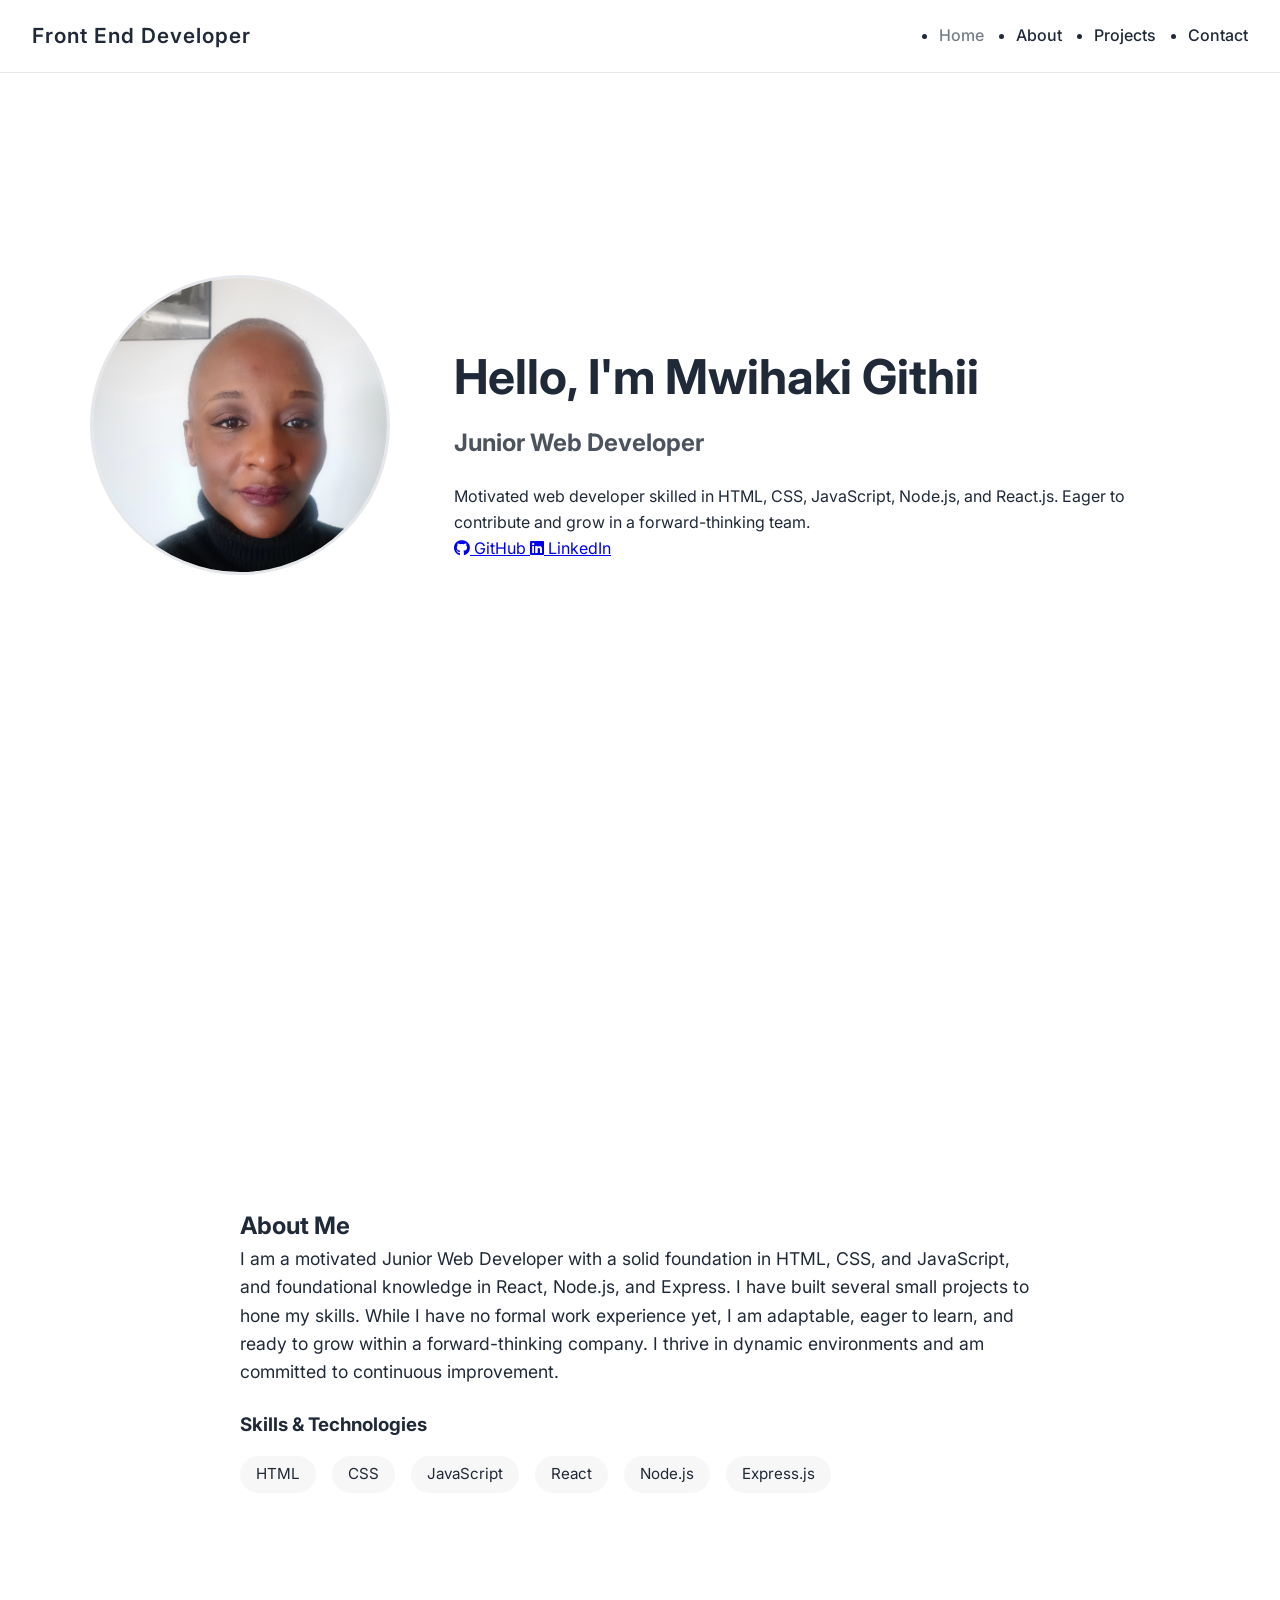
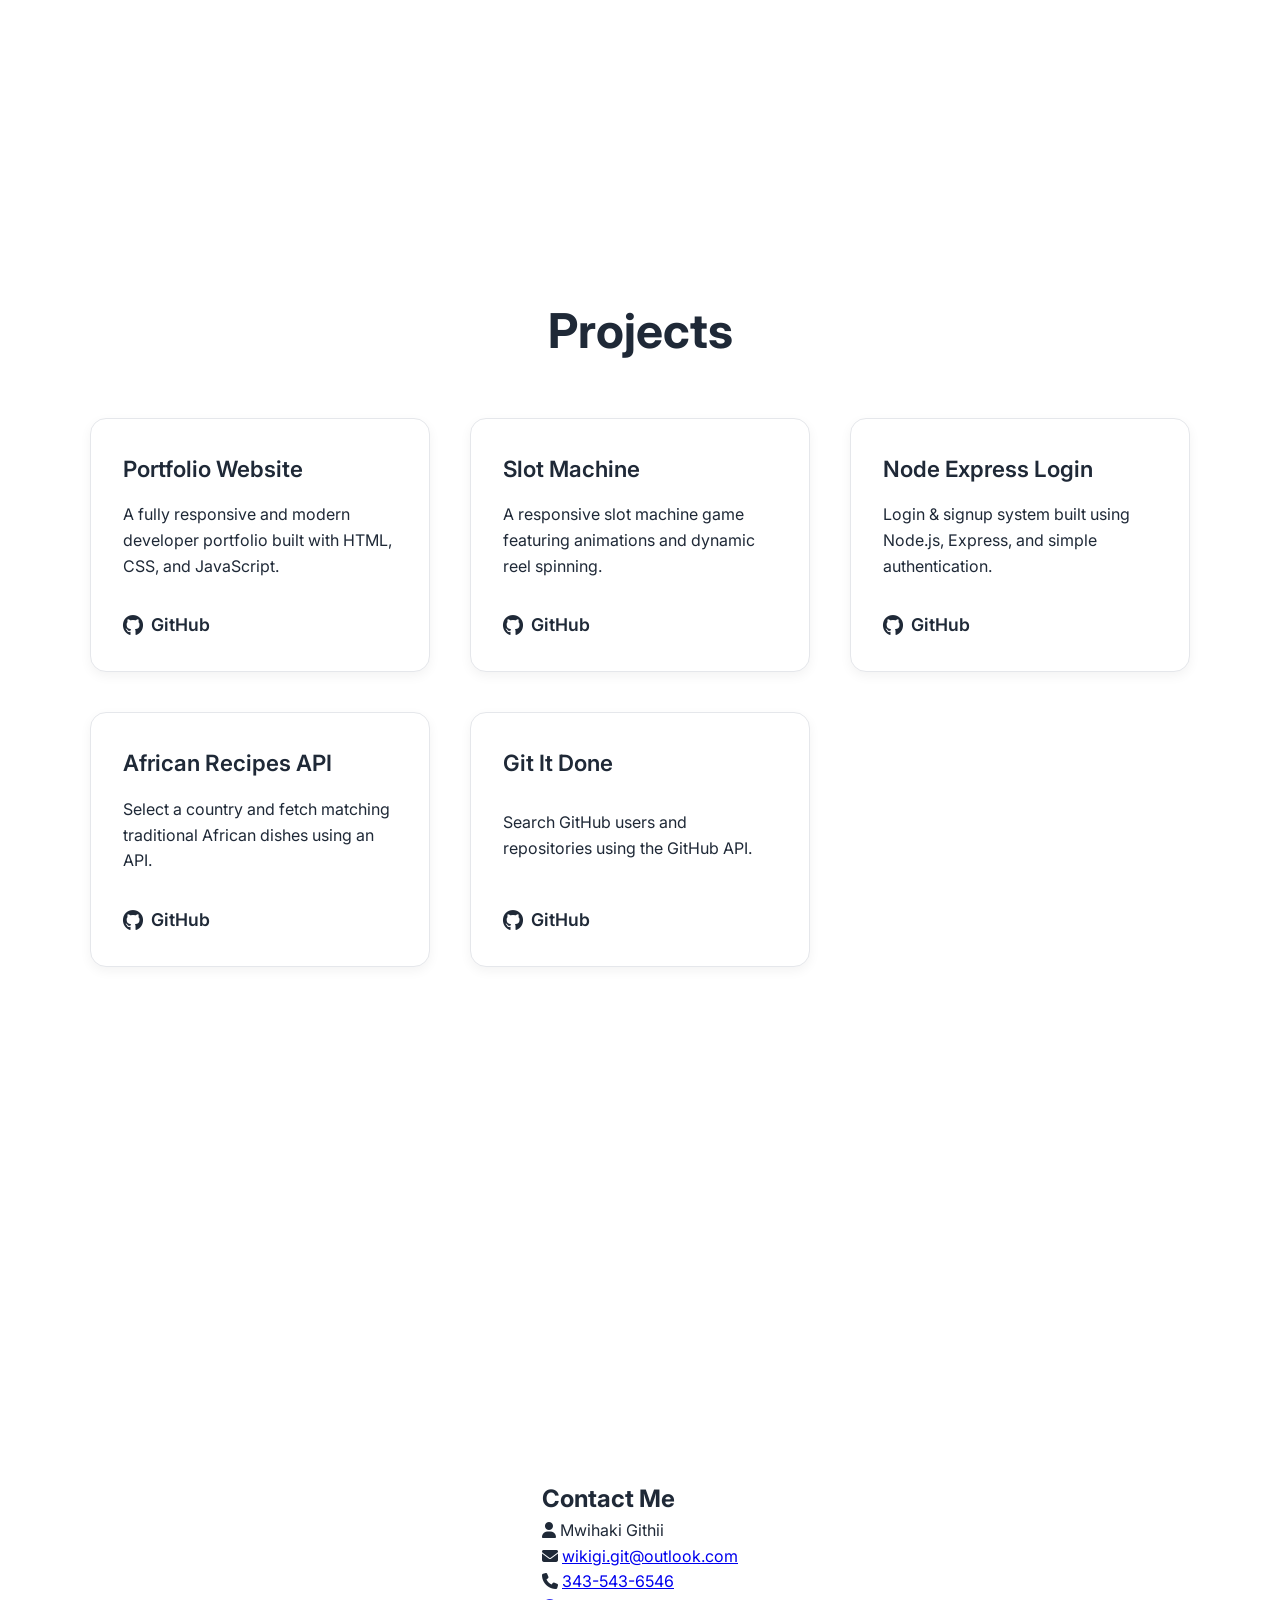
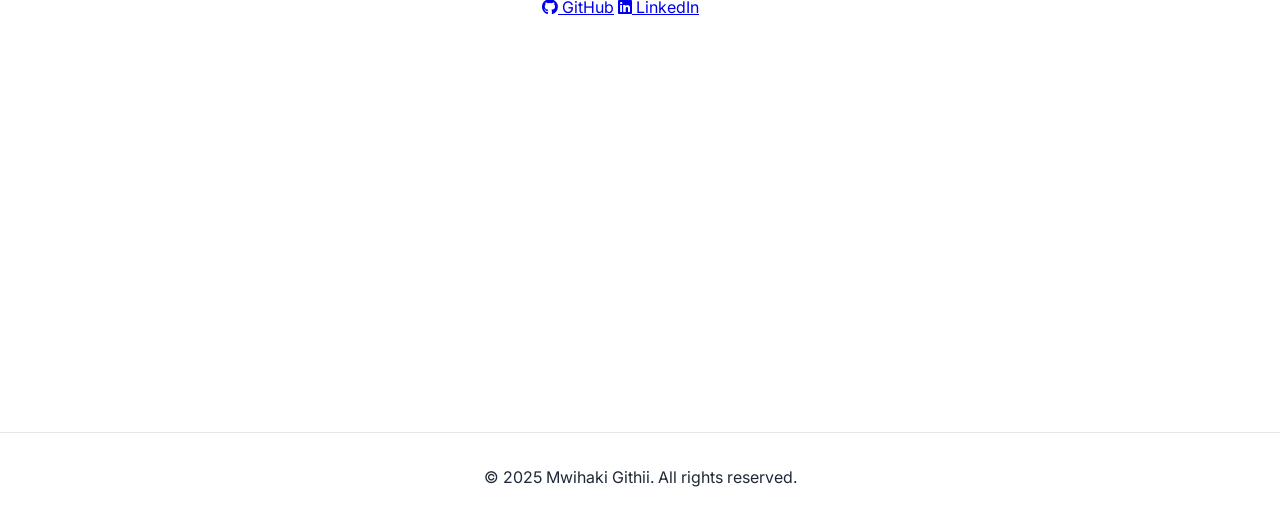
==== commit 3cf522fa: "black-white, minimal, portfolio" ====
--- a/index.html
+++ b/index.html
@@ -20,7 +20,7 @@
 
   <!-- Navbar -->
   <nav>
-    <div class="logo">Mwihaki Githii</div>
+    <div class="logo">Front End Developer</div>
     <ul class="nav-links">
       <li><a href="#home" class="active">Home</a></li>
       <li><a href="#about">About</a></li>
@@ -75,91 +75,67 @@
     </section>
 
     <!-- Projects Section -->
-    <section id="projects" class="projects animate">
-      <h2>Projects</h2>
-      <div class="project-grid">
+   <!-- Projects Section -->
+<section id="projects" class="projects animate">
+  <h1 class="section-title">Projects</h1>
 
-         <div class="project-card">
-          <h3 class="project-title">Crypto-Price-Tracker</h3>
-          <p class="project-desc">Crypto Trcacker is a web application that allows users to track real-time cryptocurrency prices and market trends using HTML, CSS, and JavaScript.
-          </p>
-          <div class="project-tech">
-            <span>HTML</span><span>CSS</span><span>JavaScript</span>
-          </div>
-          <div class="project-links">
-            <a href="https://github.com/kikinjeri/Crypto-Price-Tracker" target="_blank" class="github-link">
-              <i class="fab fa-github"></i> GitHub
-            </a>
-          </div>
-        </div>
+  <div class="projects-grid">
 
-        <div class="project-card">
-          <h3 class="project-title">Portfolio Website</h3>
-          <p class="project-desc">Professional portfolio built with HTML, CSS, and JavaScript.</p>
-          <div class="project-tech">
-            <span>HTML</span><span>CSS</span><span>JavaScript</span>
-          </div>
-          <div class="project-links">
-            <a href="https://github.com/kikinjeri/m-githii" target="_blank" class="github-link">
-              <i class="fab fa-github"></i> GitHub
-            </a>
-          </div>
-        </div>
+    <div class="project-card">
+      <h2 class="project-title">Portfolio Website</h2>
+      <p class="project-description">
+        A fully responsive and modern developer portfolio built with HTML, CSS, and JavaScript.
+      </p>
+      <a href="https://github.com/kikinjeri/mgithii" class="project-link" target="_blank">
+        <i class="fab fa-github"></i> GitHub
+      </a>
+    </div>
 
-        <div class="project-card">
-          <h3 class="project-title">Slot Machine</h3>
-          <p class="project-desc">A modern, responsive slot machine built entirely with HTML, CSS, and JavaScript.</p>
-          <div class="project-tech">
-            <span>JavaScript</span><span>CSS</span>
-          </div>
-          <div class="project-links">
-            <a href="https://github.com/kikinjeri/slot-machine" target="_blank" class="github-link">
-              <i class="fab fa-github"></i> GitHub
-            </a>
-          </div>
-        </div>
+    <div class="project-card">
+      <h2 class="project-title">Slot Machine</h2>
+      <p class="project-description">
+        A responsive slot machine game featuring animations and dynamic reel spinning.
+      </p>
+      <a href="https://github.com/kikinjeri/slot-machine" class="project-link" target="_blank">
+        <i class="fab fa-github"></i> GitHub
+      </a>
+    </div>
 
-        <div class="project-card">
-          <h3 class="project-title">Node Express Login</h3>
-          <p class="project-desc">A simple Node.js + Express login/signup application with email notifications.</p>
-          <div class="project-tech">
-            <span>Node.js</span><span>Express.js</span>
-          </div>
-          <div class="project-links">
-            <a href="https://github.com/kikinjeri/node-express-login" target="_blank" class="github-link">
-              <i class="fab fa-github"></i> GitHub
-            </a>
-          </div>
-        </div>
+    <div class="project-card">
+      <h2 class="project-title">Node Express Login</h2>
+      <p class="project-description">
+        Login & signup system built using Node.js, Express, and simple authentication.
+      </p>
+      <a href="https://github.com/kikinjeri/node-express-login" class="project-link" target="_blank">
+        <i class="fab fa-github"></i> GitHub
+      </a>
+    </div>
 
-        <div class="project-card">
-          <h3 class="project-title">African Recipes</h3>
-          <p class="project-desc">Fetches country flag and recipe of selected country.</p>
-          <div class="project-tech">
-            <span>JavaScript</span><span>HTML/CSS</span>
-          </div>
-          <div class="project-links">
-            <a href="https://github.com/kikinjeri/african-recipes" target="_blank" class="github-link">
-              <i class="fab fa-github"></i> GitHub
-            </a>
-          </div>
-        </div>
+    <div class="project-card">
+      <h2 class="project-title">African Recipes API</h2>
+      <p class="project-description">
+        Select a country and fetch matching traditional African dishes using an API.
+      </p>
+      <a href="https://github.com/kikinjeri/african-recipes" class="project-link" target="_blank">
+        <i class="fab fa-github"></i> GitHub
+      </a>
+    </div>
 
-        <div class="project-card">
-          <h3 class="project-title">Git it Done</h3>
-          <p class="project-desc">Search by Github user or language to pull up repositories.</p>
-          <div class="project-tech">
-            <span>HTML</span><span>CSS</span><span>JavaScript</span>
-          </div>
-          <div class="project-links">
-            <a href="https://github.com/kikinjeri/git-it-done" target="_blank" class="github-link">
-              <i class="fab fa-github"></i> GitHub
-            </a>
-          </div>
-        </div>
+    <div class="project-card">
+      <h2 class="project-title">Git It Done</h2>
+      <p class="project-description">
+        Search GitHub users and repositories using the GitHub API.
+      </p>
+      <a href="https://github.com/kikinjeri/git-it-done" class="project-link" target="_blank">
+        <i class="fab fa-github"></i> GitHub
+      </a>
+    </div>
 
-      </div>
-    </section>
+  </div>
+
+  <div class="projects-bottom-space"></div>
+</section>
+
 
     <!-- Contact Section -->
     <section id="contact" class="contact animate">
--- a/style.css
+++ b/style.css
@@ -1,84 +1,319 @@
-/* General Styles */
-* { margin:0; padding:0; box-sizing:border-box; }
-html { scroll-behavior:smooth; }
-body {
-  font-family: 'Inter', sans-serif;
-  line-height:1.6;
-  overflow-y:scroll;
-  background:#fff;
-  color:#1f2937;
-}
-h1,h2,h3 { font-family:'Montserrat',sans-serif; font-weight:600; }
-a { text-decoration:none; }
-ul { list-style:none; }
-
-/* Navbar */
+/* ----------------------------------------------------
+   Global Styles
+---------------------------------------------------- */
+:root {
+  --bg: #ffffff;
+  --text: #1f2937;
+  --accent: #111827;
+  --card-bg: #ffffff;
+  --border: #e5e7eb;
+}
+
+* {
+  margin: 0;
+  padding: 0;
+  box-sizing: border-box;
+}
+
+html, body {
+  width: 100%;
+  height: 100%;
+  scroll-behavior: smooth;
+  font-family: "Inter", sans-serif;
+  color: var(--text);
+  background: var(--bg);
+  line-height: 1.6;
+}
+
+section {
+  min-height: 100vh;
+  width: 100%;
+  display: flex;
+  align-items: center;
+  justify-content: center;
+  padding: 4rem 2rem;
+}
+
+/* ----------------------------------------------------
+   Navbar
+---------------------------------------------------- */
 nav {
-  display:flex; justify-content:space-between; align-items:center;
-  padding:1rem 2rem; position:fixed; width:100%; top:0; left:0; z-index:1000;
-  background:#fff; box-shadow:0 2px 6px rgba(0,0,0,0.05);
-  transition:0.3s;
-}
-nav .logo { font-size:1.4rem; font-weight:700; color:#1f2937; }
-.nav-links { display:flex; gap:1rem; }
-.nav-links a { color:#1f2937; padding:0.5rem; border-radius:4px; transition:0.3s; }
-.nav-links a:hover, .nav-links a.active { background:#f0f0f0; }
-.hamburger { display:none; font-size:1.8rem; cursor:pointer; color:#1f2937; }
-
-/* Sections */
-section { min-height:100vh; display:flex; justify-content:center; align-items:center; padding:4rem 2rem; text-align:center; scroll-snap-align:start; }
-
-/* Home */
-.home-container { display:flex; flex-direction:row; align-items:center; gap:3rem; max-width:1000px; width:100%; }
-.home-img { flex:1; display:flex; justify-content:center; }
-.profile-img, .profile-placeholder { width:250px; height:250px; border-radius:16px; border:2px solid #ccc; object-fit:cover; }
-.home-text { flex:2; text-align:left; }
-.home-text h1 { font-size:2.5rem; }
-.home-text h2 { font-size:1.5rem; margin-bottom:1rem; }
-.home-socials { margin-top:1rem; display:flex; gap:1.5rem; }
-.home-socials .social-link { display:inline-flex; align-items:center; gap:0.5rem; font-size:1.1rem; color:#1f2937; font-weight:500; transition:0.3s; }
-.home-socials .social-link:hover { color:#555; transform:translateY(-2px); }
-
-/* About */
-.about-content { max-width:800px; text-align:left; }
-.about h2 { font-size:2rem; margin-bottom:1rem; }
-.skills-list { display:flex; flex-wrap:wrap; gap:0.75rem 1.5rem; margin-top:1rem; }
-.skills-list li { background:#f0f0f0; color:#1f2937; padding:0.5rem 1rem; border-radius:12px; font-weight:500; font-size:0.95rem; transition:0.3s; }
-.skills-list li:hover { transform:translateY(-3px); box-shadow:0 5px 15px rgba(0,0,0,0.1); }
-
-/* Projects */
-.projects h2 { font-size:2rem; margin-bottom:2rem; }
-.project-grid { display:grid; grid-template-columns:repeat(auto-fit,minmax(300px,1fr)); gap:20px; max-width:1100px; width:100%; }
-.project-card { background:#f9f9f9; padding:1.5rem; border-radius:12px; box-shadow:0 8px 20px rgba(0,0,0,0.1); transition:0.3s; }
-.project-card:hover { transform:translateY(-5px); }
-.project-title { font-weight:600; font-size:1.2rem; margin-bottom:0.5rem; }
-.project-links a { display:inline-flex; align-items:center; gap:0.5rem; text-decoration:none; font-weight:500; padding:0.4rem 0.8rem; border-radius:8px; transition:0.3s; background:#1f2937; color:#fff; }
-.project-links a:hover { background:#555; transform:translateY(-2px); }
-
-/* Contact */
-.contact { background:#f9f9f9; color:#1f2937; text-align:center; display:flex; justify-content:center; align-items:center; flex-direction:column; }
-.contact-container { max-width:500px; display:flex; flex-direction:column; gap:0.8rem; }
-.contact-container a { color:#1f2937; transition:0.3s; }
-.contact-container a:hover { color:#555; }
-.contact-socials { margin-top:1rem; display:flex; gap:1rem; justify-content:center; }
-.contact-socials a { display:inline-flex; align-items:center; gap:0.5rem; font-size:1.1rem; color:#1f2937; font-weight:500; transition:0.3s; }
-.contact-socials a:hover { color:#555; transform:translateY(-2px); }
-
-/* Footer */
-footer { text-align:center; padding:2rem; font-size:0.9rem; color:#888; }
-
-/* Animations */
-.animate { opacity:0; transform:translateY(50px); transition:all 0.8s ease; }
-.animate.visible { opacity:1; transform:translateY(0); }
-
-/* Responsive */
-@media(max-width:992px) {
-  .home-container { flex-direction:column; text-align:center; }
-  .home-text { text-align:center; }
-  .home-socials { justify-content:center; }
-}
-@media(max-width:768px) {
-  .hamburger { display:block; }
-  .nav-links { display:none; flex-direction:column; background:#fff; position:absolute; top:60px; right:1rem; padding:1rem; border-radius:8px; }
-  .nav-links.show { display:flex; }
-}
+  position: fixed;
+  top: 0;
+  width: 100%;
+  padding: 1.2rem 2rem;
+  display: flex;
+  justify-content: space-between;
+  align-items: center;
+  background: rgba(255, 255, 255, 0.7);
+  backdrop-filter: blur(12px);
+  border-bottom: 1px solid var(--border);
+  z-index: 1000;
+  transition: 0.3s ease;
+}
+
+nav.scrolled {
+  background: #fff;
+}
+
+nav .logo {
+  font-size: 1.3rem;
+  font-weight: 600;
+  letter-spacing: 1px;
+}
+
+.nav-links {
+  display: flex;
+  gap: 2rem;
+}
+
+.nav-links a {
+  text-decoration: none;
+  color: var(--text);
+  font-weight: 500;
+  transition: 0.3s;
+}
+
+.nav-links a.active,
+.nav-links a:hover {
+  opacity: 0.6;
+}
+
+/* Mobile menu */
+.hamburger {
+  display: none;
+  font-size: 2rem;
+  cursor: pointer;
+}
+
+/* ----------------------------------------------------
+   Home Section
+---------------------------------------------------- */
+.home {
+  display: flex;
+  justify-content: center;
+  align-items: center;
+}
+
+.home-container {
+  display: flex;
+  align-items: center;
+  gap: 4rem;
+  max-width: 1100px;
+}
+
+/* Raise the picture so the top of the head isn’t cut */
+.home-img {
+  display: flex;
+  justify-content: center;
+  align-items: center;
+  transform: translateY(-25px); /* Raised */
+}
+
+.profile-img {
+  width: 300px;
+  height: 300px;
+  object-fit: cover;
+  object-position: top center; /* Show full head */
+  border-radius: 50%;
+  border: 3px solid var(--border);
+}
+
+.home-text h1 {
+  font-size: 3rem;
+  margin-bottom: 0.5rem;
+}
+
+.home-text h2 {
+  font-size: 1.5rem;
+  opacity: 0.8;
+  margin-bottom: 1.4rem;
+}
+
+.social-icons {
+  margin-top: 1.5rem;
+  display: flex;
+  gap: 1.5rem;
+}
+
+.social-icons a {
+  font-size: 1.5rem;
+  color: var(--text);
+  text-decoration: none;
+  transition: 0.3s;
+}
+
+.social-icons a:hover {
+  opacity: 0.6;
+}
+
+/* ----------------------------------------------------
+   About Section
+---------------------------------------------------- */
+.about-content {
+  max-width: 800px;
+}
+
+.about-content h1 {
+  font-size: 3rem;
+  margin-bottom: 1rem;
+}
+
+.about-content p {
+  margin-bottom: 1.5rem;
+  font-size: 1.1rem;
+}
+
+.skills-list {
+  list-style: none;
+  display: flex;
+  flex-wrap: wrap;
+  gap: 1rem;
+  margin-top: 1rem;
+}
+
+.skills-list li {
+  padding: 0.4rem 1rem;
+  background: #f7f7f7;
+  border-radius: 50px;
+  font-size: 0.95rem;
+}
+
+/* ----------------------------------------------------
+   Projects Section
+---------------------------------------------------- */
+.projects {
+  display: flex;
+  flex-direction: column;
+  align-items: center;
+}
+
+.section-title {
+  font-size: 3rem;
+  margin-bottom: 3rem;
+}
+
+.projects-grid {
+  display: grid;
+  grid-template-columns: repeat(3, 1fr);
+  gap: 2.5rem;
+  width: 100%;
+  max-width: 1100px;
+}
+
+.project-card {
+  background: var(--card-bg);
+  padding: 2rem;
+  border-radius: 16px;
+  border: 1px solid var(--border);
+  box-shadow: 0 4px 12px rgba(0,0,0,0.05);
+  transition: 0.3s ease;
+  display: flex;
+  flex-direction: column;
+  justify-content: space-between;
+}
+
+.project-card:hover {
+  transform: translateY(-5px);
+  box-shadow: 0 8px 20px rgba(0,0,0,0.1);
+}
+
+.project-title {
+  font-size: 1.4rem;
+  font-weight: 600;
+  margin-bottom: 1rem;
+}
+
+.project-description {
+  font-size: 1rem;
+  margin-bottom: 2rem;
+}
+
+.project-link {
+  text-decoration: none;
+  font-size: 1.1rem;
+  color: var(--text);
+  font-weight: 600;
+  display: flex;
+  align-items: center;
+  gap: 0.5rem;
+}
+
+.project-link i {
+  font-size: 1.3rem;
+}
+
+/* bottom spacing */
+.projects-bottom-space {
+  height: 40px;
+}
+
+/* ----------------------------------------------------
+   Contact Section
+---------------------------------------------------- */
+.contact-info {
+  text-align: center;
+}
+
+.contact-info h1 {
+  font-size: 3rem;
+  margin-bottom: 2rem;
+}
+
+.contact-item {
+  margin-bottom: 1.2rem;
+  font-size: 1.2rem;
+}
+
+.contact-icons {
+  display: flex;
+  justify-content: center;
+  gap: 2rem;
+  margin-top: 1.5rem;
+}
+
+.contact-icons a {
+  font-size: 1.9rem;
+  color: var(--text);
+  transition: 0.3s;
+}
+
+.contact-icons a:hover {
+  opacity: 0.6;
+}
+
+/* ----------------------------------------------------
+   Footer
+---------------------------------------------------- */
+footer {
+  text-align: center;
+  padding: 2rem;
+  border-top: 1px solid var(--border);
+  margin-top: 2rem;
+}
+
+/* ----------------------------------------------------
+   Responsive
+---------------------------------------------------- */
+@media (max-width: 900px) {
+  nav .nav-links {
+    display: none;
+  }
+
+  .hamburger {
+    display: block;
+  }
+
+  .home-container {
+    flex-direction: column;
+    text-align: center;
+  }
+
+  .home-img {
+    transform: translateY(-10px);
+  }
+
+  .projects-grid {
+    grid-template-columns: 1fr;
+  }
+}
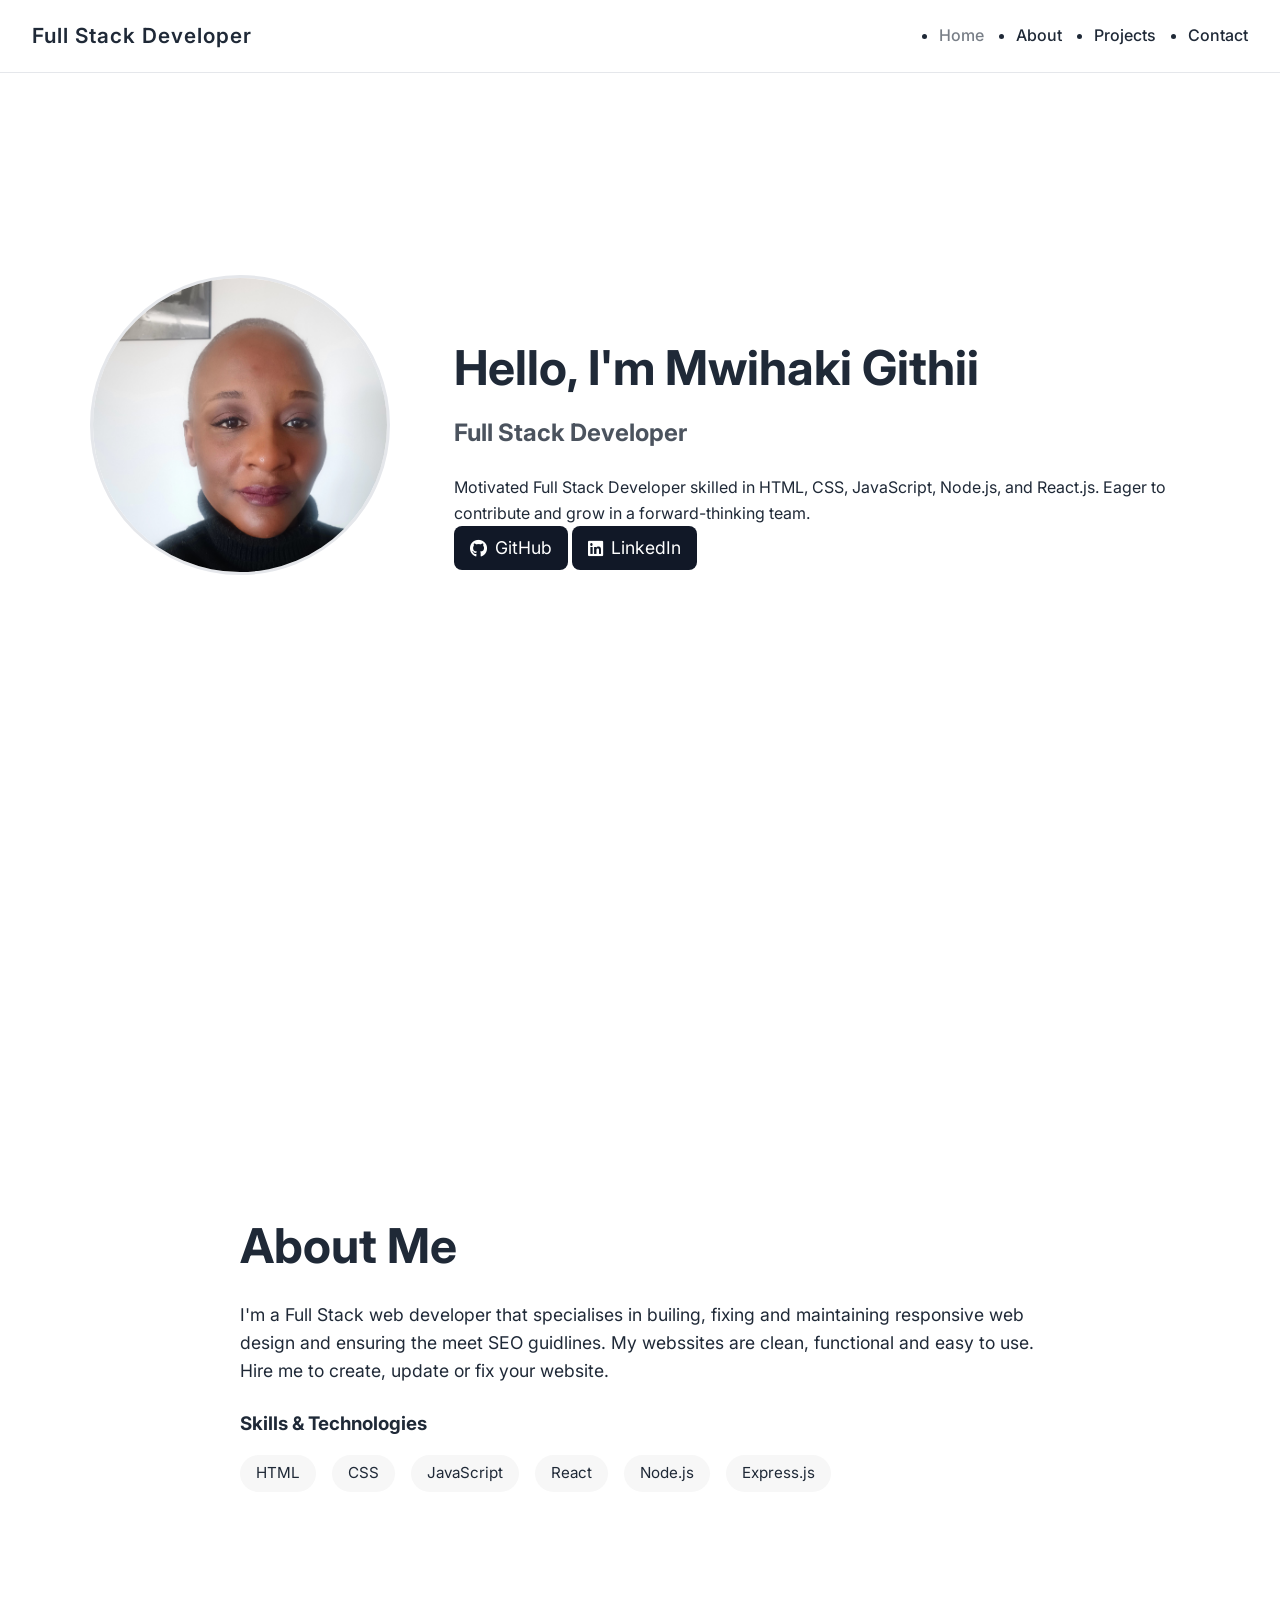
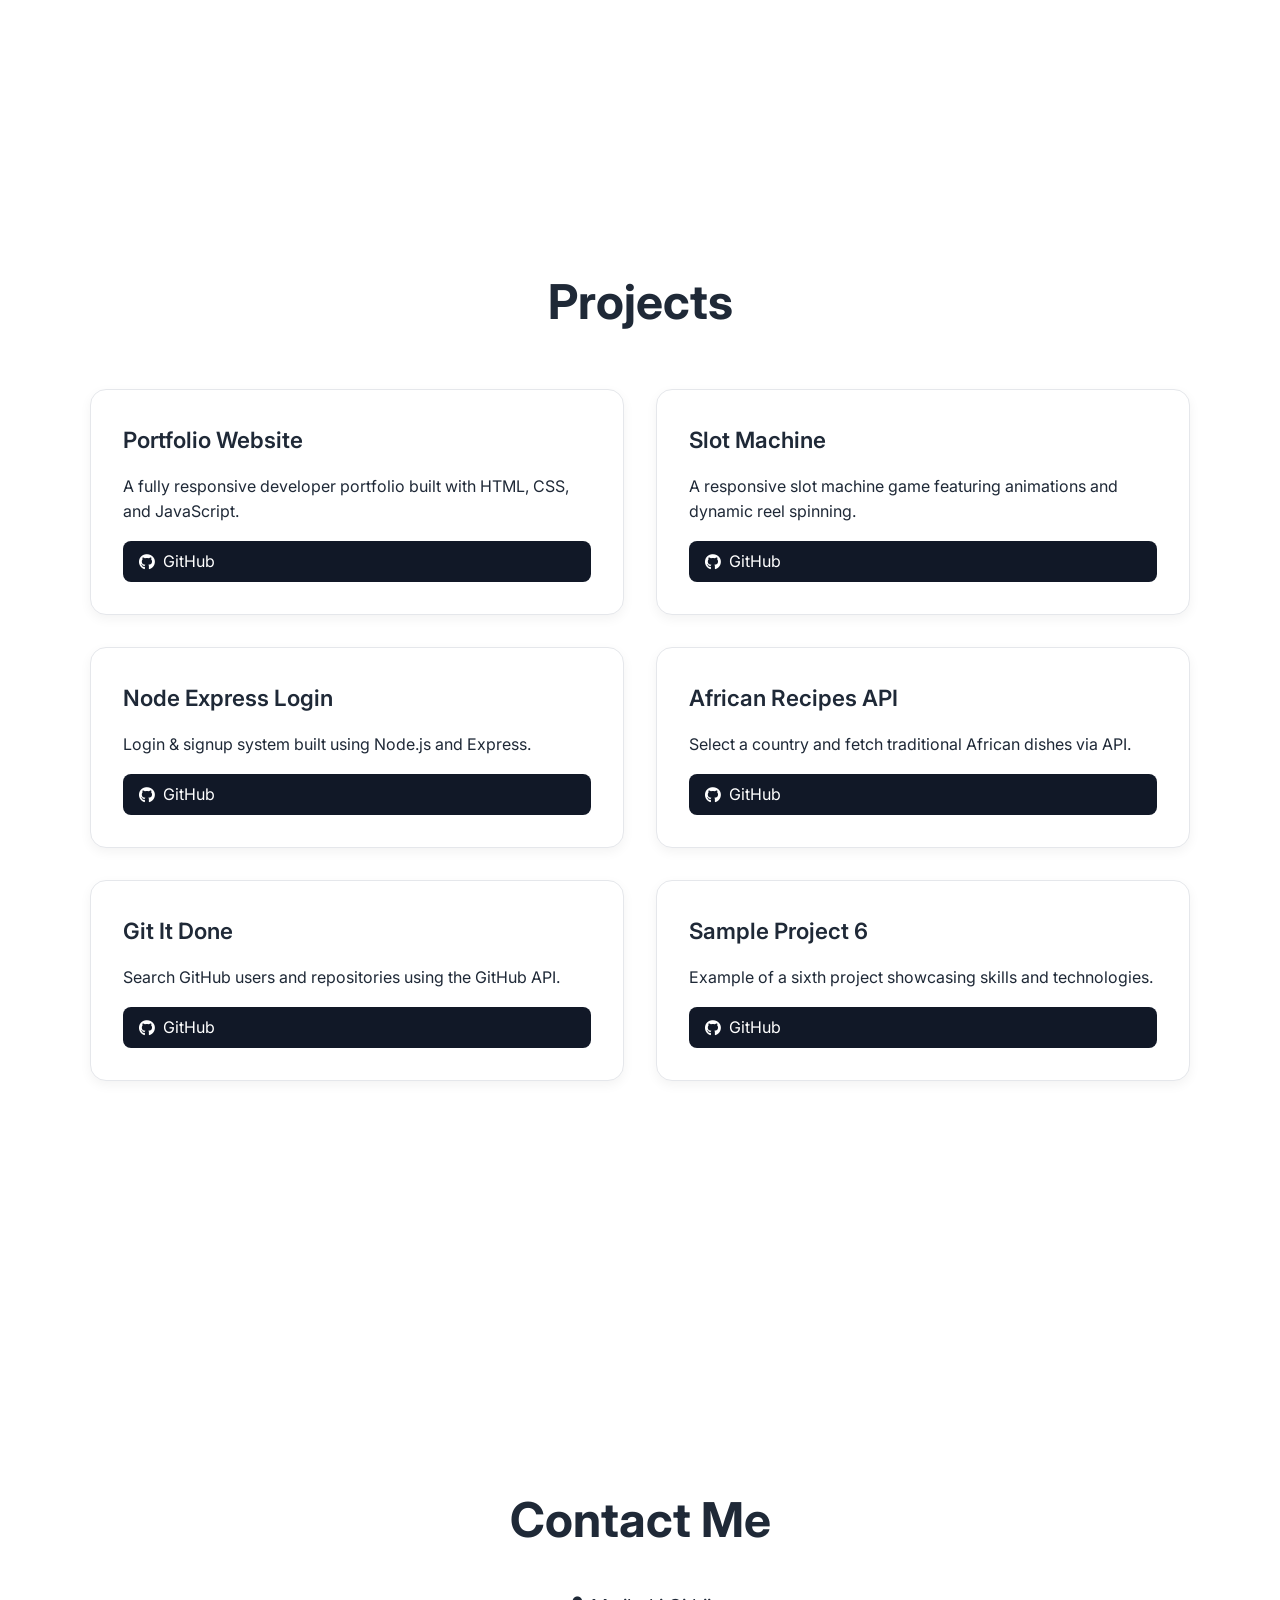
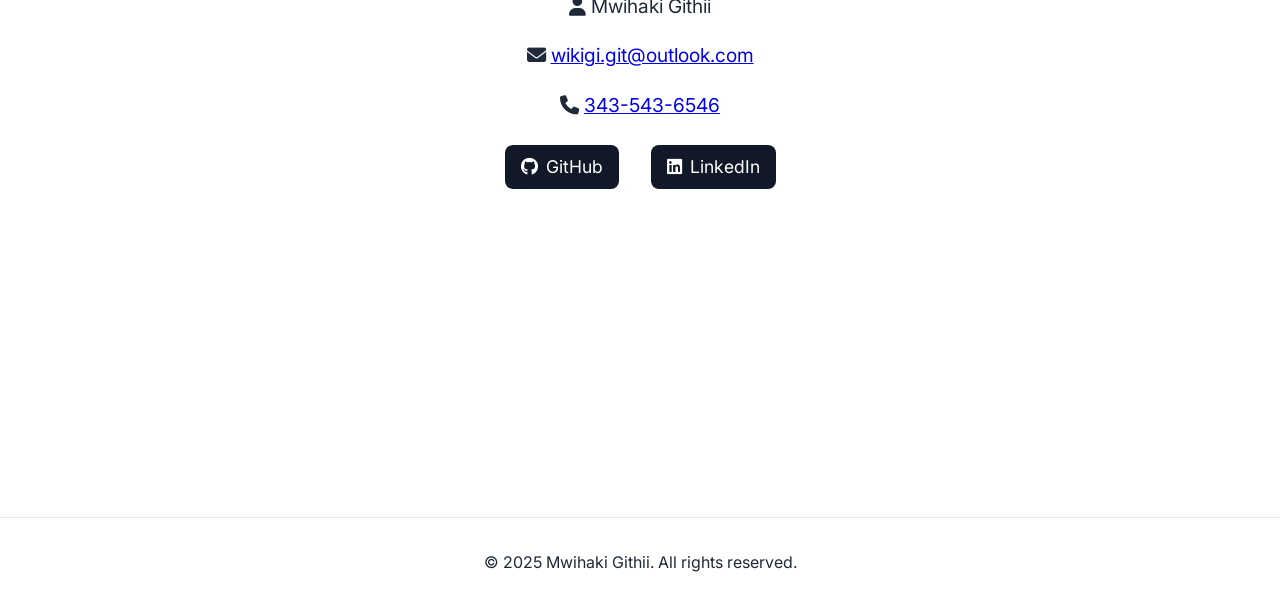
==== commit 064bcbd7: "added styling, profile picture, aligned projects" ====
--- a/index.html
+++ b/index.html
@@ -3,8 +3,8 @@
 <head>
   <meta charset="UTF-8">
   <meta name="viewport" content="width=device-width, initial-scale=1.0">
-  <meta name="description" content="Mwihaki Githii - Junior Web Developer portfolio showcasing HTML, CSS, JavaScript, Node.js, and React.js projects.">
-  <meta name="keywords" content="Junior Web Developer, HTML, CSS, JavaScript, React, Node.js, Portfolio">
+  <meta name="description" content="Mwihaki Githii - Full Stack Developer portfolio showcasing HTML, CSS, JavaScript, Node.js, and React.js projects.">
+  <meta name="keywords" content="Full Stack Developer, HTML, CSS, JavaScript, React, Node.js, Portfolio">
   <meta name="author" content="Mwihaki Githii">
   <title>Mwihaki Githii | Portfolio</title>
 
@@ -14,13 +14,13 @@
   <!-- Font Awesome -->
   <link rel="stylesheet" href="https://cdnjs.cloudflare.com/ajax/libs/font-awesome/6.5.0/css/all.min.css">
 
-  <link rel="stylesheet" href="style.css?v=1">
+  <link rel="stylesheet" href="style.css">
 </head>
 <body>
 
   <!-- Navbar -->
   <nav>
-    <div class="logo">Front End Developer</div>
+    <div class="logo">Full Stack Developer</div>
     <ul class="nav-links">
       <li><a href="#home" class="active">Home</a></li>
       <li><a href="#about">About</a></li>
@@ -41,16 +41,12 @@
         </div>
         <div class="home-text">
           <h1>Hello, I'm Mwihaki Githii</h1>
-          <h2>Junior Web Developer</h2>
-          <p>Motivated web developer skilled in HTML, CSS, JavaScript, Node.js, and React.js. Eager to contribute and grow in a forward-thinking team.</p>
+          <h2>Full Stack Developer</h2>
+          <p>Motivated Full Stack Developer skilled in HTML, CSS, JavaScript, Node.js, and React.js. Eager to contribute and grow in a forward-thinking team.</p>
           
           <div class="home-socials">
-            <a href="https://github.com/kikinjeri" target="_blank" class="social-link">
-              <i class="fab fa-github"></i> GitHub
-            </a>
-            <a href="https://linkedin.com/in/username" target="_blank" class="social-link">
-              <i class="fab fa-linkedin"></i> LinkedIn
-            </a>
+            <a href="https://github.com/kikinjeri" target="_blank"><i class="fab fa-github"></i> GitHub</a>
+            <a href="https://linkedin.com/in/username" target="_blank"><i class="fab fa-linkedin"></i> LinkedIn</a>
           </div>
         </div>
       </div>
@@ -60,7 +56,7 @@
     <section id="about" class="about animate">
       <div class="about-content">
         <h2>About Me</h2>
-        <p>I am a motivated Junior Web Developer with a solid foundation in HTML, CSS, and JavaScript, and foundational knowledge in React, Node.js, and Express. I have built several small projects to hone my skills. While I have no formal work experience yet, I am adaptable, eager to learn, and ready to grow within a forward-thinking company. I thrive in dynamic environments and am committed to continuous improvement.</p>
+        <p>I'm a Full Stack web developer that specialises in builing, fixing and maintaining responsive web design and ensuring the meet SEO guidlines. My webssites are clean, functional and easy to use. Hire me to create, update or fix your website.</p>
 
         <h3>Skills & Technologies</h3>
         <ul class="skills-list">
@@ -75,67 +71,47 @@
     </section>
 
     <!-- Projects Section -->
-   <!-- Projects Section -->
-<section id="projects" class="projects animate">
-  <h1 class="section-title">Projects</h1>
+    <section id="projects" class="projects animate">
+      <h1 class="section-title">Projects</h1>
+      <div class="projects-grid">
+        <div class="project-card">
+          <h2 class="project-title">Portfolio Website</h2>
+          <p class="project-description">A fully responsive developer portfolio built with HTML, CSS, and JavaScript.</p>
+          <a href="https://github.com/kikinjeri/mgithii" class="project-link" target="_blank"><i class="fab fa-github"></i> GitHub</a>
+        </div>
 
-  <div class="projects-grid">
+        <div class="project-card">
+          <h2 class="project-title">Slot Machine</h2>
+          <p class="project-description">A responsive slot machine game featuring animations and dynamic reel spinning.</p>
+          <a href="https://github.com/kikinjeri/slot-machine" class="project-link" target="_blank"><i class="fab fa-github"></i> GitHub</a>
+        </div>
 
-    <div class="project-card">
-      <h2 class="project-title">Portfolio Website</h2>
-      <p class="project-description">
-        A fully responsive and modern developer portfolio built with HTML, CSS, and JavaScript.
-      </p>
-      <a href="https://github.com/kikinjeri/mgithii" class="project-link" target="_blank">
-        <i class="fab fa-github"></i> GitHub
-      </a>
-    </div>
+        <div class="project-card">
+          <h2 class="project-title">Node Express Login</h2>
+          <p class="project-description">Login & signup system built using Node.js and Express.</p>
+          <a href="https://github.com/kikinjeri/node-express-login" class="project-link" target="_blank"><i class="fab fa-github"></i> GitHub</a>
+        </div>
 
-    <div class="project-card">
-      <h2 class="project-title">Slot Machine</h2>
-      <p class="project-description">
-        A responsive slot machine game featuring animations and dynamic reel spinning.
-      </p>
-      <a href="https://github.com/kikinjeri/slot-machine" class="project-link" target="_blank">
-        <i class="fab fa-github"></i> GitHub
-      </a>
-    </div>
+        <div class="project-card">
+          <h2 class="project-title">African Recipes API</h2>
+          <p class="project-description">Select a country and fetch traditional African dishes via API.</p>
+          <a href="https://github.com/kikinjeri/african-recipes" class="project-link" target="_blank"><i class="fab fa-github"></i> GitHub</a>
+        </div>
 
-    <div class="project-card">
-      <h2 class="project-title">Node Express Login</h2>
-      <p class="project-description">
-        Login & signup system built using Node.js, Express, and simple authentication.
-      </p>
-      <a href="https://github.com/kikinjeri/node-express-login" class="project-link" target="_blank">
-        <i class="fab fa-github"></i> GitHub
-      </a>
-    </div>
+        <div class="project-card">
+          <h2 class="project-title">Git It Done</h2>
+          <p class="project-description">Search GitHub users and repositories using the GitHub API.</p>
+          <a href="https://github.com/kikinjeri/git-it-done" class="project-link" target="_blank"><i class="fab fa-github"></i> GitHub</a>
+        </div>
 
-    <div class="project-card">
-      <h2 class="project-title">African Recipes API</h2>
-      <p class="project-description">
-        Select a country and fetch matching traditional African dishes using an API.
-      </p>
-      <a href="https://github.com/kikinjeri/african-recipes" class="project-link" target="_blank">
-        <i class="fab fa-github"></i> GitHub
-      </a>
-    </div>
-
-    <div class="project-card">
-      <h2 class="project-title">Git It Done</h2>
-      <p class="project-description">
-        Search GitHub users and repositories using the GitHub API.
-      </p>
-      <a href="https://github.com/kikinjeri/git-it-done" class="project-link" target="_blank">
-        <i class="fab fa-github"></i> GitHub
-      </a>
-    </div>
-
-  </div>
-
-  <div class="projects-bottom-space"></div>
-</section>
-
+        <div class="project-card">
+          <h2 class="project-title">Sample Project 6</h2>
+          <p class="project-description">Example of a sixth project showcasing skills and technologies.</p>
+          <a href="#" class="project-link" target="_blank"><i class="fab fa-github"></i> GitHub</a>
+        </div>
+      </div>
+      <div class="projects-bottom-space"></div>
+    </section>
 
     <!-- Contact Section -->
     <section id="contact" class="contact animate">
@@ -156,6 +132,8 @@
     <p>&copy; 2025 Mwihaki Githii. All rights reserved.</p>
   </footer>
 
-  <script src="script.js?v=1"></script>
+  <script src="script.js"></script>
 </body>
 </html>
+
+
--- a/style.css
+++ b/style.css
@@ -107,14 +107,14 @@
   display: flex;
   justify-content: center;
   align-items: center;
-  transform: translateY(-25px); /* Raised */
+  transform: translateY(-25px);
 }
 
 .profile-img {
   width: 300px;
   height: 300px;
   object-fit: cover;
-  object-position: top center; /* Show full head */
+  object-position: top center;
   border-radius: 50%;
   border: 3px solid var(--border);
 }
@@ -130,21 +130,23 @@
   margin-bottom: 1.4rem;
 }
 
-.social-icons {
-  margin-top: 1.5rem;
-  display: flex;
-  gap: 1.5rem;
-}
-
-.social-icons a {
-  font-size: 1.5rem;
-  color: var(--text);
+/* Social buttons like contact section */
+.home-socials a {
+  display: inline-flex;
+  align-items: center;
+  gap: 0.5rem;
+  padding: 0.5rem 1rem;
+  background: var(--accent);
+  color: #fff;
+  border-radius: 8px;
   text-decoration: none;
-  transition: 0.3s;
-}
-
-.social-icons a:hover {
-  opacity: 0.6;
+  font-size: 1.1rem;
+  transition: all 0.3s ease;
+}
+
+.home-socials a:hover {
+  background: var(--text);
+  transform: scale(1.05);
 }
 
 /* ----------------------------------------------------
@@ -154,7 +156,7 @@
   max-width: 800px;
 }
 
-.about-content h1 {
+.about-content h2 {
   font-size: 3rem;
   margin-bottom: 1rem;
 }
@@ -195,8 +197,8 @@
 
 .projects-grid {
   display: grid;
-  grid-template-columns: repeat(3, 1fr);
-  gap: 2.5rem;
+  grid-template-columns: repeat(2, 1fr);
+  gap: 2rem;
   width: 100%;
   max-width: 1100px;
 }
@@ -226,24 +228,28 @@
 
 .project-description {
   font-size: 1rem;
-  margin-bottom: 2rem;
-}
-
+  margin-bottom: 1rem;
+}
+
+/* GitHub button style */
 .project-link {
+  display: inline-flex;
+  align-items: center;
+  gap: 0.5rem;
+  padding: 0.5rem 1rem;
+  background: var(--accent);
+  color: #fff;
+  border-radius: 8px;
   text-decoration: none;
-  font-size: 1.1rem;
-  color: var(--text);
-  font-weight: 600;
-  display: flex;
-  align-items: center;
-  gap: 0.5rem;
-}
-
-.project-link i {
-  font-size: 1.3rem;
-}
-
-/* bottom spacing */
+  font-size: 1rem;
+  transition: all 0.3s ease;
+}
+
+.project-link:hover {
+  background: var(--text);
+  transform: scale(1.05);
+}
+
 .projects-bottom-space {
   height: 40px;
 }
@@ -251,35 +257,43 @@
 /* ----------------------------------------------------
    Contact Section
 ---------------------------------------------------- */
-.contact-info {
+.contact-container {
   text-align: center;
 }
 
-.contact-info h1 {
+.contact-container h2 {
   font-size: 3rem;
   margin-bottom: 2rem;
 }
 
-.contact-item {
+.contact-container p {
   margin-bottom: 1.2rem;
   font-size: 1.2rem;
 }
 
-.contact-icons {
+.contact-socials {
   display: flex;
   justify-content: center;
   gap: 2rem;
   margin-top: 1.5rem;
 }
 
-.contact-icons a {
-  font-size: 1.9rem;
-  color: var(--text);
-  transition: 0.3s;
-}
-
-.contact-icons a:hover {
-  opacity: 0.6;
+.contact-socials a {
+  display: inline-flex;
+  align-items: center;
+  gap: 0.5rem;
+  padding: 0.5rem 1rem;
+  background: var(--accent);
+  color: #fff;
+  border-radius: 8px;
+  text-decoration: none;
+  font-size: 1.1rem;
+  transition: all 0.3s ease;
+}
+
+.contact-socials a:hover {
+  background: var(--text);
+  transform: scale(1.05);
 }
 
 /* ----------------------------------------------------
@@ -314,6 +328,7 @@
   }
 
   .projects-grid {
-    grid-template-columns: 1fr;
-  }
-}
+    grid-template-columns: 1fr; /* Single column on mobile */
+  }
+}
+
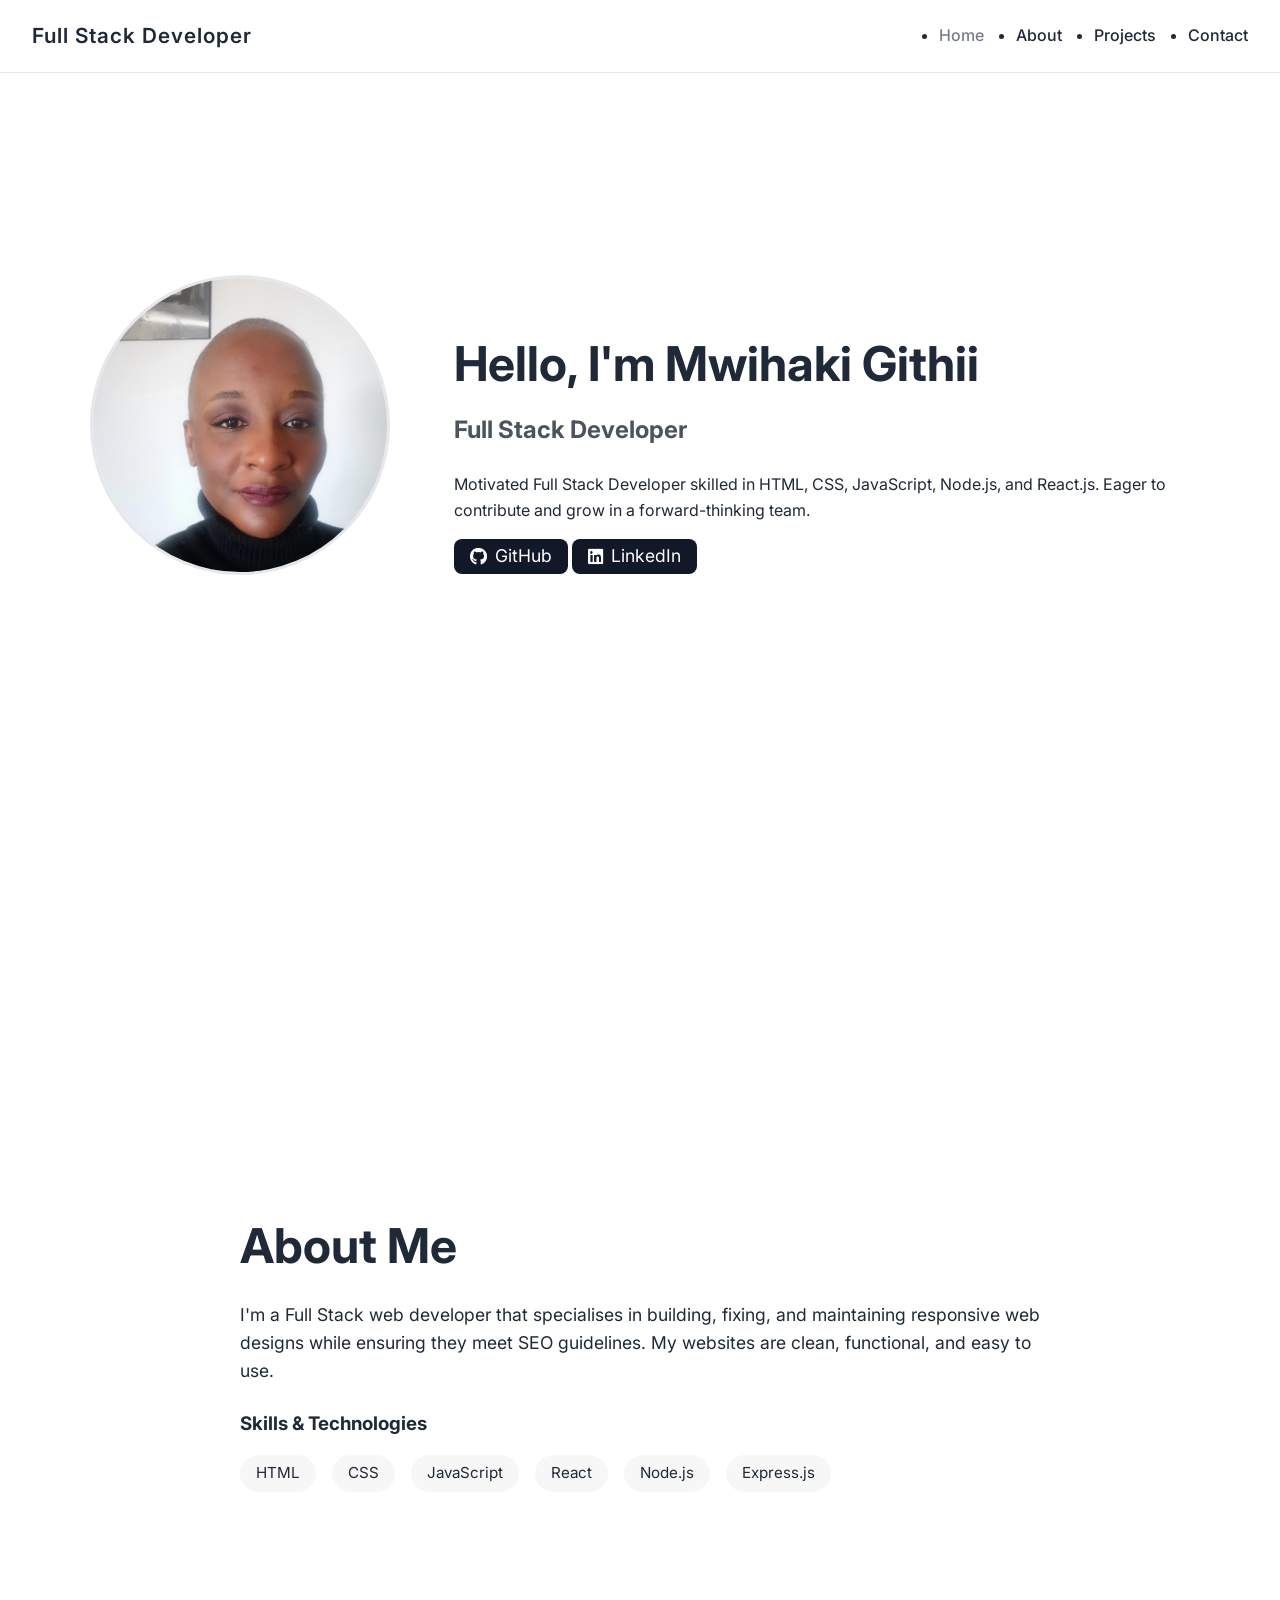
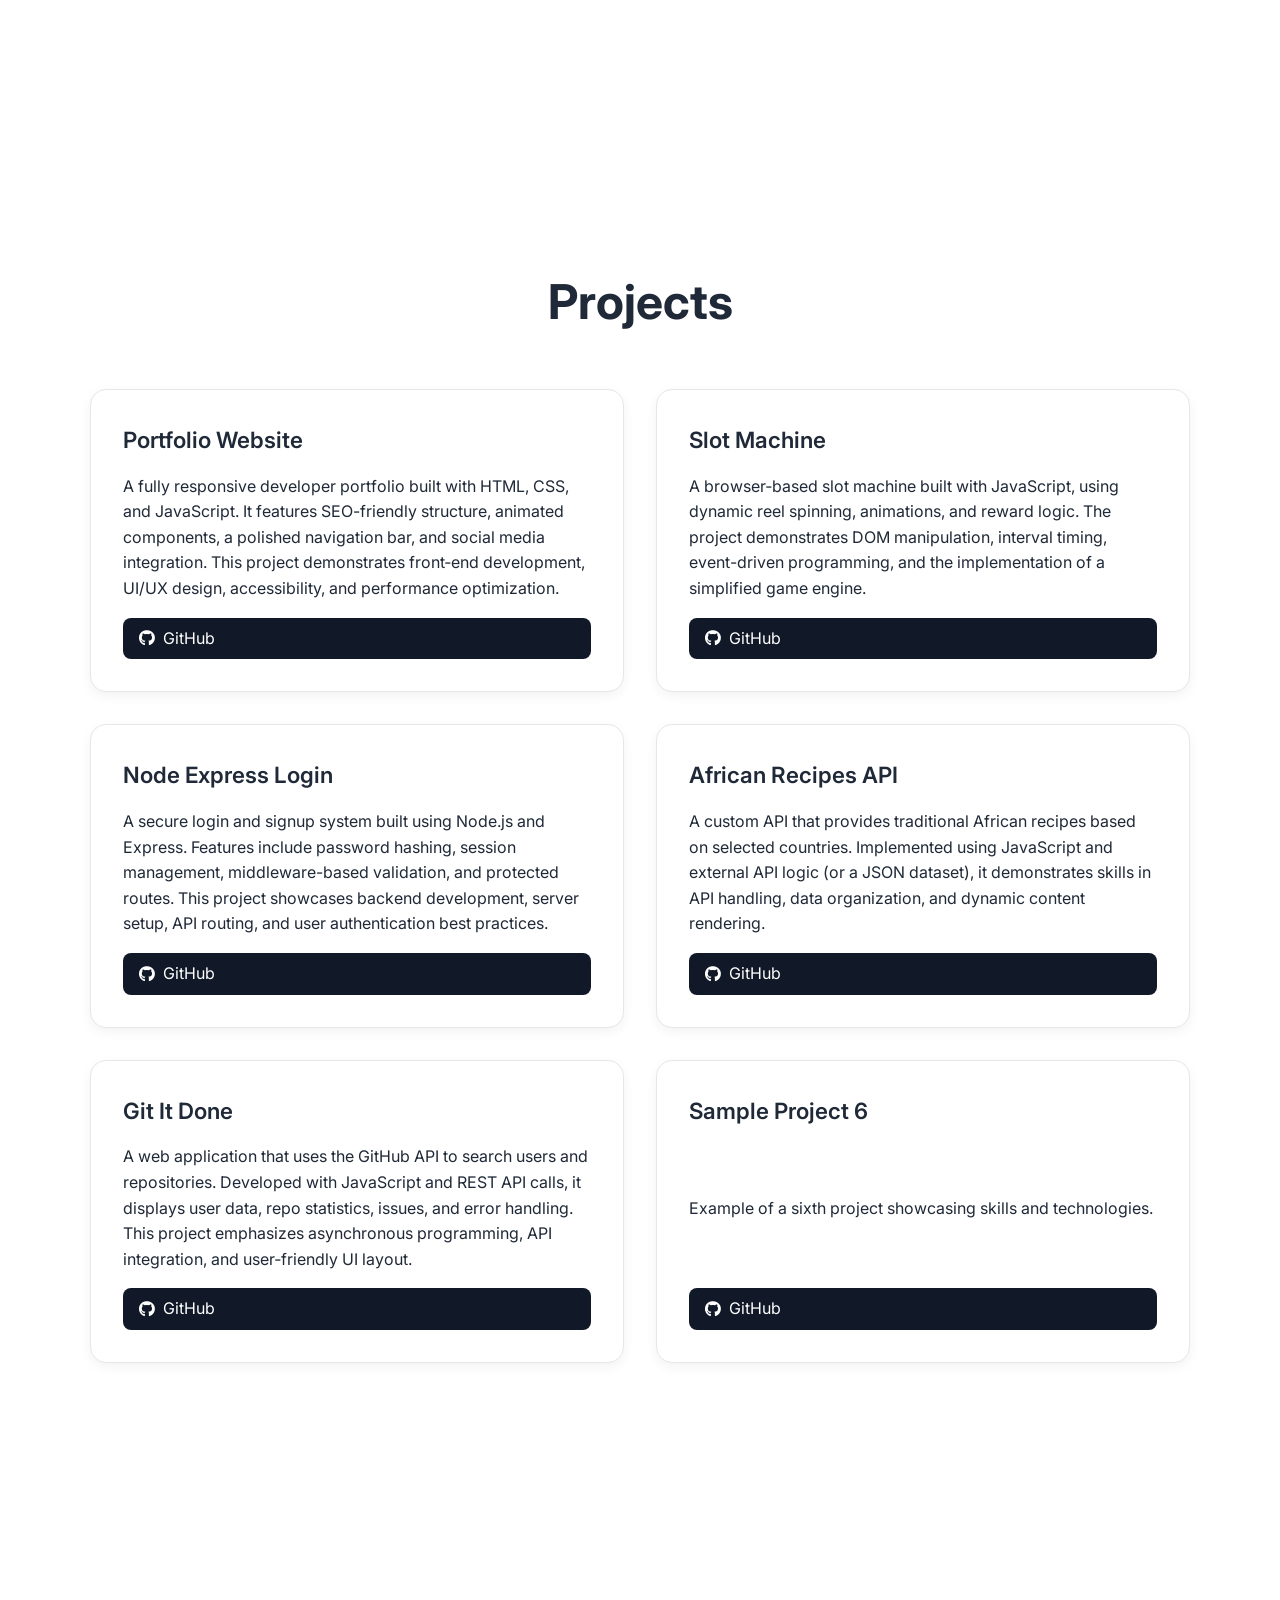
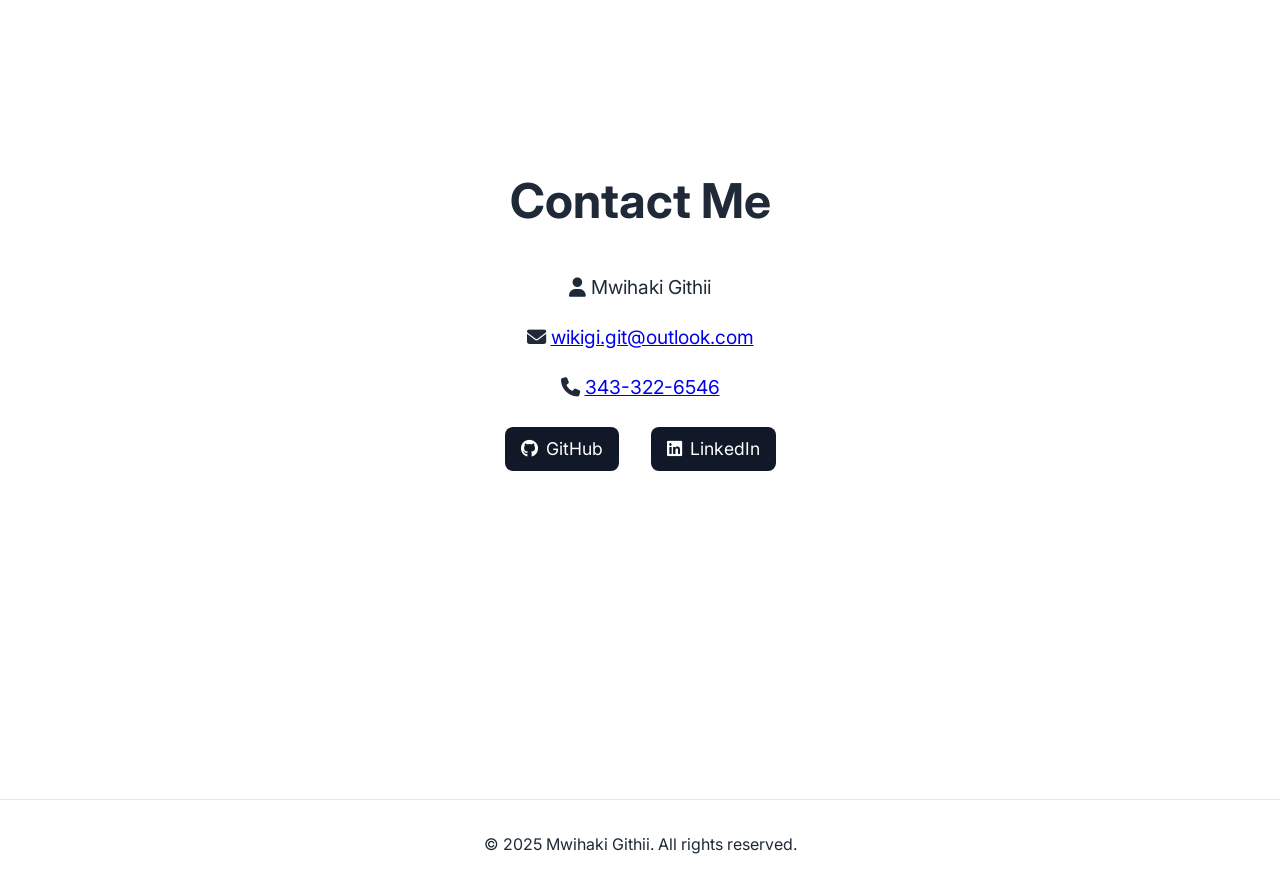
==== commit 72edf348: "added more details in project card" ====
--- a/index.html
+++ b/index.html
@@ -8,14 +8,11 @@
   <meta name="author" content="Mwihaki Githii">
   <title>Mwihaki Githii | Portfolio</title>
 
-  <!-- Google Fonts -->
   <link href="https://fonts.googleapis.com/css2?family=Inter:wght@400;500&family=Montserrat:wght@600&display=swap" rel="stylesheet">
-  
-  <!-- Font Awesome -->
   <link rel="stylesheet" href="https://cdnjs.cloudflare.com/ajax/libs/font-awesome/6.5.0/css/all.min.css">
-
   <link rel="stylesheet" href="style.css">
 </head>
+
 <body>
 
   <!-- Navbar -->
@@ -31,14 +28,16 @@
   </nav>
 
   <main>
-    <!-- Home Section -->
+
+    <!-- Home -->
     <section id="home" class="home animate">
       <div class="home-container">
         <div class="home-img">
-          <img src="/images/two.jpg" alt="Mwihaki Githii" class="profile-img"
+          <img src="images/two.jpg" alt="Mwihaki Githii" class="profile-img"
                onerror="this.onerror=null;this.style.display='none'; document.querySelector('.profile-placeholder').style.display='flex';" />
           <div class="profile-placeholder" style="display:none;">MG</div>
         </div>
+
         <div class="home-text">
           <h1>Hello, I'm Mwihaki Githii</h1>
           <h2>Full Stack Developer</h2>
@@ -52,11 +51,11 @@
       </div>
     </section>
 
-    <!-- About Section -->
+    <!-- About -->
     <section id="about" class="about animate">
       <div class="about-content">
         <h2>About Me</h2>
-        <p>I'm a Full Stack web developer that specialises in builing, fixing and maintaining responsive web design and ensuring the meet SEO guidlines. My webssites are clean, functional and easy to use. Hire me to create, update or fix your website.</p>
+        <p>I'm a Full Stack web developer that specialises in building, fixing, and maintaining responsive web designs while ensuring they meet SEO guidelines. My websites are clean, functional, and easy to use.</p>
 
         <h3>Skills & Technologies</h3>
         <ul class="skills-list">
@@ -70,62 +69,81 @@
       </div>
     </section>
 
-    <!-- Projects Section -->
+    <!-- Projects -->
     <section id="projects" class="projects animate">
       <h1 class="section-title">Projects</h1>
+
       <div class="projects-grid">
+
         <div class="project-card">
           <h2 class="project-title">Portfolio Website</h2>
-          <p class="project-description">A fully responsive developer portfolio built with HTML, CSS, and JavaScript.</p>
+          <p class="project-description">
+            A fully responsive developer portfolio built with HTML, CSS, and JavaScript.
+             It features SEO-friendly structure, animated components, a polished navigation bar, and social media integration. This project demonstrates front‑end development, UI/UX design, accessibility, and performance optimization.
+          </p>
           <a href="https://github.com/kikinjeri/mgithii" class="project-link" target="_blank"><i class="fab fa-github"></i> GitHub</a>
         </div>
 
         <div class="project-card">
           <h2 class="project-title">Slot Machine</h2>
-          <p class="project-description">A responsive slot machine game featuring animations and dynamic reel spinning.</p>
+          <p class="project-description">
+           A browser‑based slot machine built with JavaScript, using dynamic reel spinning, animations, and reward logic. The project demonstrates DOM manipulation, interval timing, event-driven programming, and the implementation of a simplified game engine.
+          </p>
           <a href="https://github.com/kikinjeri/slot-machine" class="project-link" target="_blank"><i class="fab fa-github"></i> GitHub</a>
         </div>
 
         <div class="project-card">
           <h2 class="project-title">Node Express Login</h2>
-          <p class="project-description">Login & signup system built using Node.js and Express.</p>
+          <p class="project-description">
+            A secure login and signup system built using Node.js and Express. Features include password hashing, session management, middleware-based validation, and protected routes. This project showcases backend development, server setup, API routing, and user authentication best practices.
+          </p>
           <a href="https://github.com/kikinjeri/node-express-login" class="project-link" target="_blank"><i class="fab fa-github"></i> GitHub</a>
         </div>
 
         <div class="project-card">
           <h2 class="project-title">African Recipes API</h2>
-          <p class="project-description">Select a country and fetch traditional African dishes via API.</p>
+          <p class="project-description">
+           A custom API that provides traditional African recipes based on selected countries. Implemented using JavaScript and external API logic (or a JSON dataset), it demonstrates skills in API handling, data organization, and dynamic content rendering.
+          </p>
           <a href="https://github.com/kikinjeri/african-recipes" class="project-link" target="_blank"><i class="fab fa-github"></i> GitHub</a>
         </div>
 
         <div class="project-card">
           <h2 class="project-title">Git It Done</h2>
-          <p class="project-description">Search GitHub users and repositories using the GitHub API.</p>
+          <p class="project-description">
+            A web application that uses the GitHub API to search users and repositories. Developed with JavaScript and REST API calls, it displays user data, repo statistics, issues, and error handling. This project emphasizes asynchronous programming, API integration, and user‑friendly UI layout.
+          </p>
           <a href="https://github.com/kikinjeri/git-it-done" class="project-link" target="_blank"><i class="fab fa-github"></i> GitHub</a>
         </div>
 
         <div class="project-card">
           <h2 class="project-title">Sample Project 6</h2>
-          <p class="project-description">Example of a sixth project showcasing skills and technologies.</p>
+          <p class="project-description">
+            Example of a sixth project showcasing skills and technologies.
+          </p>
           <a href="#" class="project-link" target="_blank"><i class="fab fa-github"></i> GitHub</a>
         </div>
+
       </div>
+
       <div class="projects-bottom-space"></div>
     </section>
 
-    <!-- Contact Section -->
+    <!-- Contact -->
     <section id="contact" class="contact animate">
       <div class="contact-container">
         <h2>Contact Me</h2>
         <p><i class="fas fa-user"></i> Mwihaki Githii</p>
         <p><i class="fas fa-envelope"></i> <a href="mailto:wikigi.git@outlook.com">wikigi.git@outlook.com</a></p>
-        <p><i class="fas fa-phone"></i> <a href="tel:+13435436546">343-543-6546</a></p>
+        <p><i class="fas fa-phone"></i> <a href="tel:+13435436546">343-322-6546</a></p>
+
         <div class="contact-socials">
           <a href="https://github.com/kikinjeri" target="_blank"><i class="fab fa-github"></i> GitHub</a>
           <a href="https://linkedin.com/in/username" target="_blank"><i class="fab fa-linkedin"></i> LinkedIn</a>
         </div>
       </div>
     </section>
+
   </main>
 
   <footer>
@@ -133,7 +151,6 @@
   </footer>
 
   <script src="script.js"></script>
+
 </body>
 </html>
-
-
--- a/style.css
+++ b/style.css
@@ -132,6 +132,154 @@
 
 /* Social buttons like contact section */
 .home-socials a {
+  margin-top: 1rem;
+  display: inline-flex;
+  align-items: center;
+  gap: 0.5rem;
+  padding: 0.2rem 1rem;
+  background: var(--accent);
+  color: #fff;
+  border-radius: 8px;
+  text-decoration: none;
+  font-size: 1.1rem;
+  transition: all 0.3s ease;
+}
+
+.home-socials a:hover {
+  background: var(--text);
+  transform: scale(1.05);
+}
+
+/* ----------------------------------------------------
+   About Section
+---------------------------------------------------- */
+.about-content {
+  max-width: 800px;
+}
+
+.about-content h2 {
+  font-size: 3rem;
+  margin-bottom: 1rem;
+}
+
+.about-content p {
+  margin-bottom: 1.5rem;
+  font-size: 1.1rem;
+}
+
+.skills-list {
+  list-style: none;
+  display: flex;
+  flex-wrap: wrap;
+  gap: 1rem;
+  margin-top: 1rem;
+}
+
+.skills-list li {
+  padding: 0.4rem 1rem;
+  background: #f7f7f7;
+  border-radius: 50px;
+  font-size: 0.95rem;
+}
+
+/* ----------------------------------------------------
+   Projects Section
+---------------------------------------------------- */
+.projects {
+  display: flex;
+  flex-direction: column;
+  align-items: center;
+}
+
+.section-title {
+  font-size: 3rem;
+  margin-bottom: 3rem;
+}
+
+.projects-grid {
+  display: grid;
+  grid-template-columns: repeat(2, 1fr);
+  gap: 2rem;
+  width: 100%;
+  max-width: 1100px;
+}
+
+.project-card {
+  background: var(--card-bg);
+  padding: 2rem;
+  border-radius: 16px;
+  border: 1px solid var(--border);
+  box-shadow: 0 4px 12px rgba(0,0,0,0.05);
+  transition: 0.3s ease;
+  display: flex;
+  flex-direction: column;
+  justify-content: space-between;
+}
+
+.project-card:hover {
+  transform: translateY(-5px);
+  box-shadow: 0 8px 20px rgba(0,0,0,0.1);
+}
+
+.project-title {
+  font-size: 1.4rem;
+  font-weight: 600;
+  margin-bottom: 1rem;
+}
+
+.project-description {
+  font-size: 1rem;
+  margin-bottom: 1rem;
+}
+
+/* GitHub button style */
+.project-link {
+  display: inline-flex;
+  align-items: center;
+  gap: 0.5rem;
+  padding: 0.5rem 1rem;
+  background: var(--accent);
+  color: #fff;
+  border-radius: 8px;
+  text-decoration: none;
+  font-size: 1rem;
+  transition: all 0.3s ease;
+}
+
+.project-link:hover {
+  background: var(--text);
+  transform: scale(1.05);
+}
+
+.projects-bottom-space {
+  height: 40px;
+}
+
+/* ----------------------------------------------------
+   Contact Section
+---------------------------------------------------- */
+.contact-container {
+  text-align: center;
+}
+
+.contact-container h2 {
+  font-size: 3rem;
+  margin-bottom: 2rem;
+}
+
+.contact-container p {
+  margin-bottom: 1.2rem;
+  font-size: 1.2rem;
+}
+
+.contact-socials {
+  display: flex;
+  justify-content: center;
+  gap: 2rem;
+  margin-top: 1.5rem;
+}
+
+.contact-socials a {
   display: inline-flex;
   align-items: center;
   gap: 0.5rem;
@@ -144,153 +292,6 @@
   transition: all 0.3s ease;
 }
 
-.home-socials a:hover {
-  background: var(--text);
-  transform: scale(1.05);
-}
-
-/* ----------------------------------------------------
-   About Section
----------------------------------------------------- */
-.about-content {
-  max-width: 800px;
-}
-
-.about-content h2 {
-  font-size: 3rem;
-  margin-bottom: 1rem;
-}
-
-.about-content p {
-  margin-bottom: 1.5rem;
-  font-size: 1.1rem;
-}
-
-.skills-list {
-  list-style: none;
-  display: flex;
-  flex-wrap: wrap;
-  gap: 1rem;
-  margin-top: 1rem;
-}
-
-.skills-list li {
-  padding: 0.4rem 1rem;
-  background: #f7f7f7;
-  border-radius: 50px;
-  font-size: 0.95rem;
-}
-
-/* ----------------------------------------------------
-   Projects Section
----------------------------------------------------- */
-.projects {
-  display: flex;
-  flex-direction: column;
-  align-items: center;
-}
-
-.section-title {
-  font-size: 3rem;
-  margin-bottom: 3rem;
-}
-
-.projects-grid {
-  display: grid;
-  grid-template-columns: repeat(2, 1fr);
-  gap: 2rem;
-  width: 100%;
-  max-width: 1100px;
-}
-
-.project-card {
-  background: var(--card-bg);
-  padding: 2rem;
-  border-radius: 16px;
-  border: 1px solid var(--border);
-  box-shadow: 0 4px 12px rgba(0,0,0,0.05);
-  transition: 0.3s ease;
-  display: flex;
-  flex-direction: column;
-  justify-content: space-between;
-}
-
-.project-card:hover {
-  transform: translateY(-5px);
-  box-shadow: 0 8px 20px rgba(0,0,0,0.1);
-}
-
-.project-title {
-  font-size: 1.4rem;
-  font-weight: 600;
-  margin-bottom: 1rem;
-}
-
-.project-description {
-  font-size: 1rem;
-  margin-bottom: 1rem;
-}
-
-/* GitHub button style */
-.project-link {
-  display: inline-flex;
-  align-items: center;
-  gap: 0.5rem;
-  padding: 0.5rem 1rem;
-  background: var(--accent);
-  color: #fff;
-  border-radius: 8px;
-  text-decoration: none;
-  font-size: 1rem;
-  transition: all 0.3s ease;
-}
-
-.project-link:hover {
-  background: var(--text);
-  transform: scale(1.05);
-}
-
-.projects-bottom-space {
-  height: 40px;
-}
-
-/* ----------------------------------------------------
-   Contact Section
----------------------------------------------------- */
-.contact-container {
-  text-align: center;
-}
-
-.contact-container h2 {
-  font-size: 3rem;
-  margin-bottom: 2rem;
-}
-
-.contact-container p {
-  margin-bottom: 1.2rem;
-  font-size: 1.2rem;
-}
-
-.contact-socials {
-  display: flex;
-  justify-content: center;
-  gap: 2rem;
-  margin-top: 1.5rem;
-}
-
-.contact-socials a {
-  display: inline-flex;
-  align-items: center;
-  gap: 0.5rem;
-  padding: 0.5rem 1rem;
-  background: var(--accent);
-  color: #fff;
-  border-radius: 8px;
-  text-decoration: none;
-  font-size: 1.1rem;
-  transition: all 0.3s ease;
-}
-
 .contact-socials a:hover {
   background: var(--text);
   transform: scale(1.05);
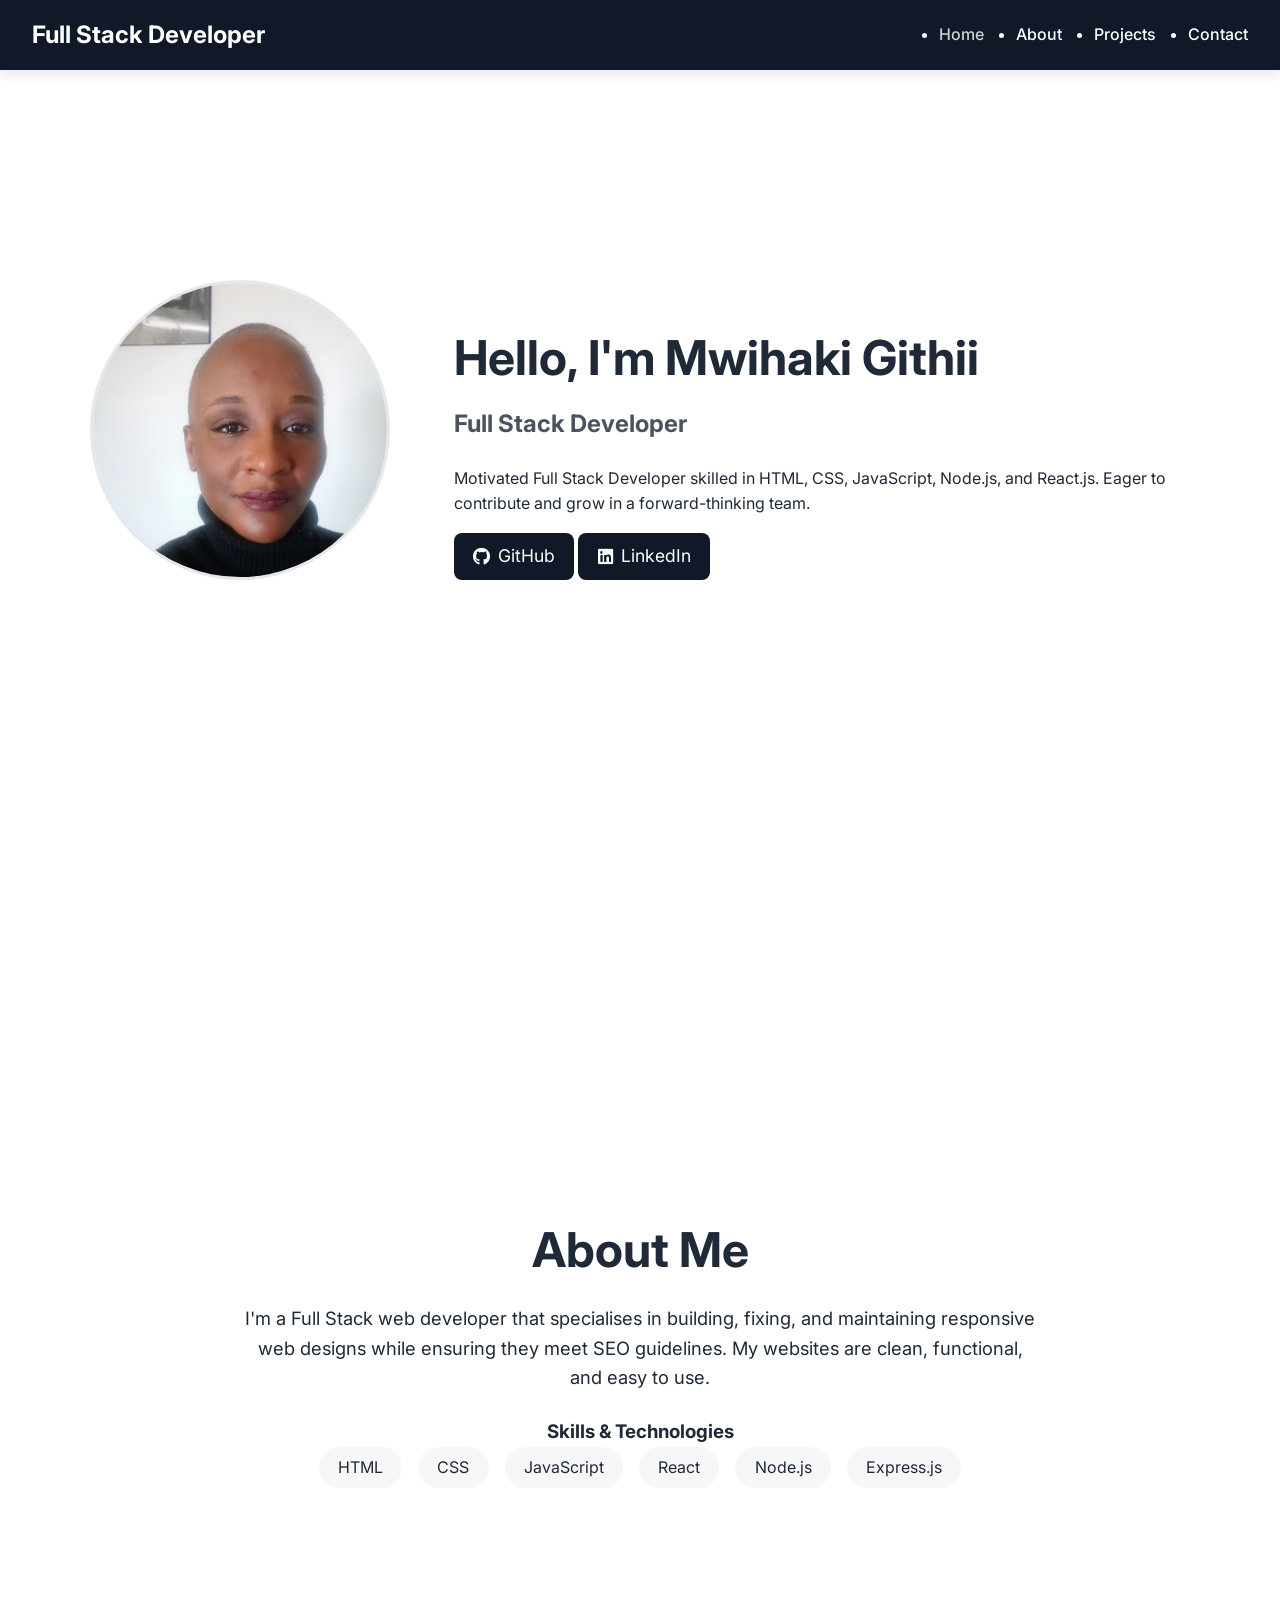
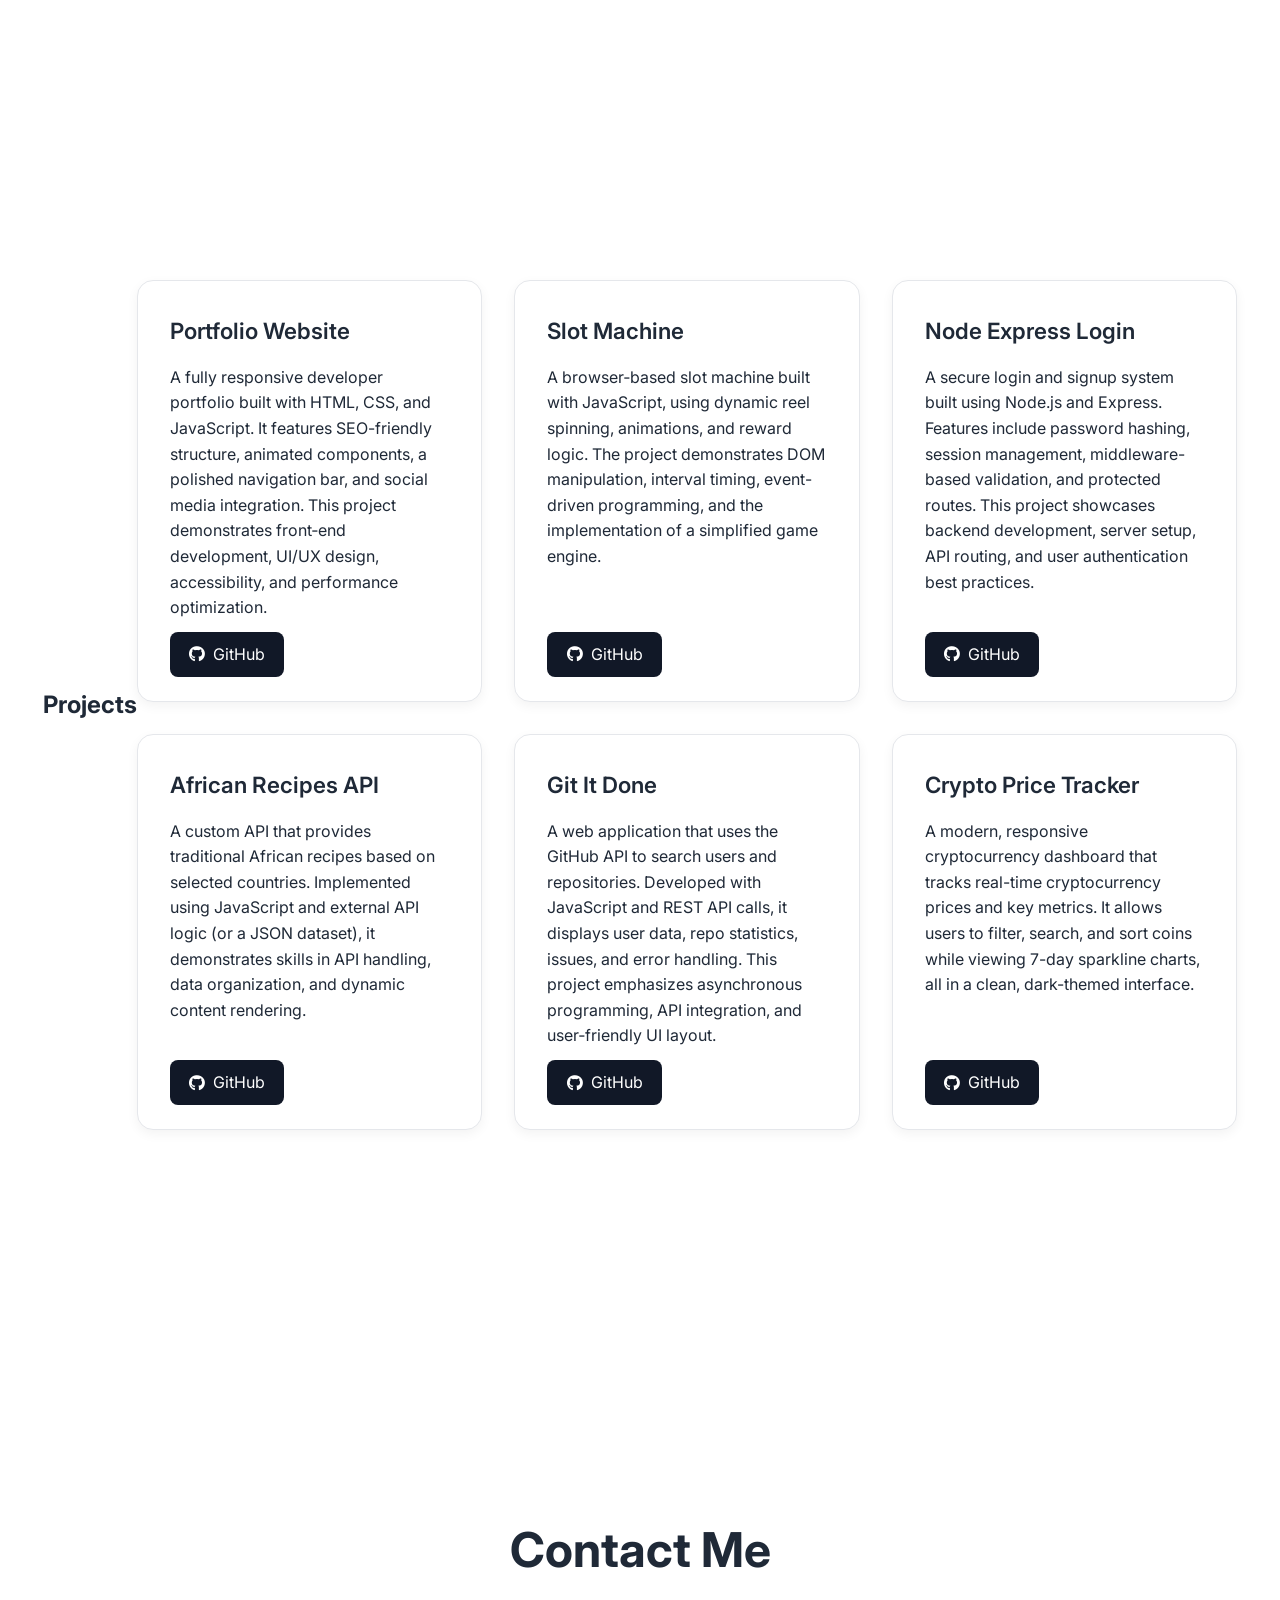
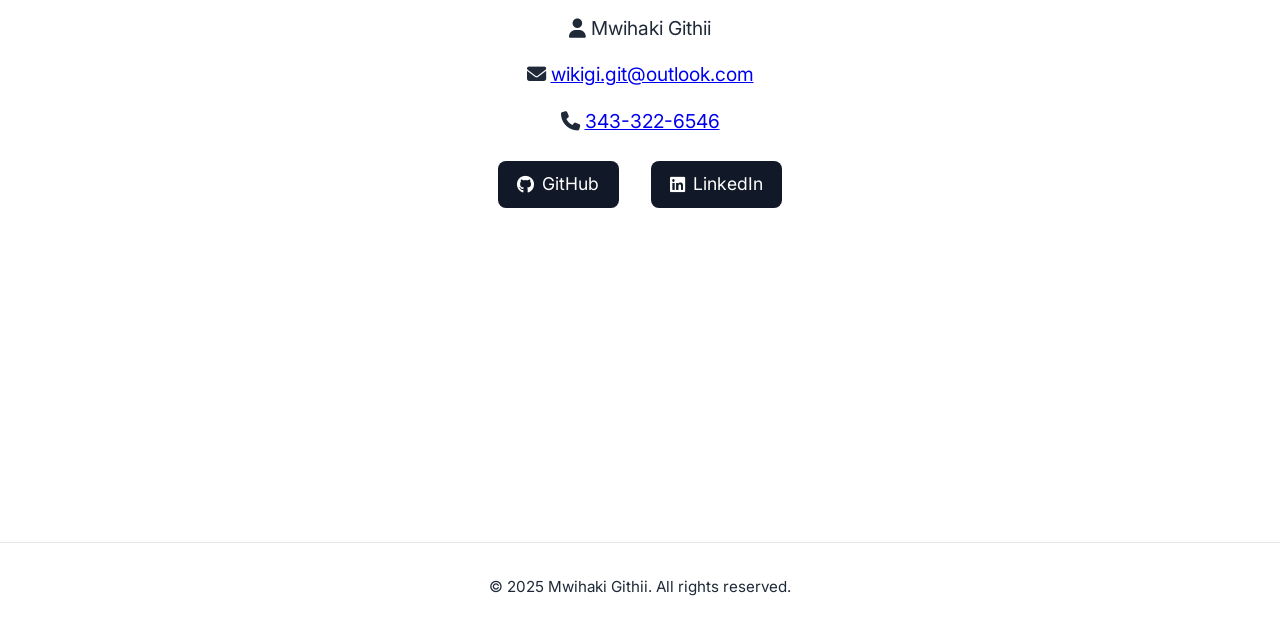
==== commit 44fc0b94: "fixed alignment, added crypto project" ====
--- a/index.html
+++ b/index.html
@@ -14,7 +14,6 @@
 </head>
 
 <body>
-
   <!-- Navbar -->
   <nav>
     <div class="logo">Full Stack Developer</div>
@@ -28,13 +27,12 @@
   </nav>
 
   <main>
-
-    <!-- Home -->
+    <!-- Home Section -->
     <section id="home" class="home animate">
       <div class="home-container">
         <div class="home-img">
           <img src="images/two.jpg" alt="Mwihaki Githii" class="profile-img"
-               onerror="this.onerror=null;this.style.display='none'; document.querySelector('.profile-placeholder').style.display='flex';" />
+            onerror="this.onerror=null;this.style.display='none'; document.querySelector('.profile-placeholder').style.display='flex';" />
           <div class="profile-placeholder" style="display:none;">MG</div>
         </div>
 
@@ -51,7 +49,7 @@
       </div>
     </section>
 
-    <!-- About -->
+    <!-- About Section -->
     <section id="about" class="about animate">
       <div class="about-content">
         <h2>About Me</h2>
@@ -69,7 +67,7 @@
       </div>
     </section>
 
-    <!-- Projects -->
+    <!-- Projects Section -->
     <section id="projects" class="projects animate">
       <h1 class="section-title">Projects</h1>
 
@@ -79,7 +77,7 @@
           <h2 class="project-title">Portfolio Website</h2>
           <p class="project-description">
             A fully responsive developer portfolio built with HTML, CSS, and JavaScript.
-             It features SEO-friendly structure, animated components, a polished navigation bar, and social media integration. This project demonstrates front‑end development, UI/UX design, accessibility, and performance optimization.
+            It features SEO-friendly structure, animated components, a polished navigation bar, and social media integration. This project demonstrates front‑end development, UI/UX design, accessibility, and performance optimization.
           </p>
           <a href="https://github.com/kikinjeri/mgithii" class="project-link" target="_blank"><i class="fab fa-github"></i> GitHub</a>
         </div>
@@ -87,7 +85,7 @@
         <div class="project-card">
           <h2 class="project-title">Slot Machine</h2>
           <p class="project-description">
-           A browser‑based slot machine built with JavaScript, using dynamic reel spinning, animations, and reward logic. The project demonstrates DOM manipulation, interval timing, event-driven programming, and the implementation of a simplified game engine.
+            A browser‑based slot machine built with JavaScript, using dynamic reel spinning, animations, and reward logic. The project demonstrates DOM manipulation, interval timing, event-driven programming, and the implementation of a simplified game engine.
           </p>
           <a href="https://github.com/kikinjeri/slot-machine" class="project-link" target="_blank"><i class="fab fa-github"></i> GitHub</a>
         </div>
@@ -103,7 +101,7 @@
         <div class="project-card">
           <h2 class="project-title">African Recipes API</h2>
           <p class="project-description">
-           A custom API that provides traditional African recipes based on selected countries. Implemented using JavaScript and external API logic (or a JSON dataset), it demonstrates skills in API handling, data organization, and dynamic content rendering.
+            A custom API that provides traditional African recipes based on selected countries. Implemented using JavaScript and external API logic (or a JSON dataset), it demonstrates skills in API handling, data organization, and dynamic content rendering.
           </p>
           <a href="https://github.com/kikinjeri/african-recipes" class="project-link" target="_blank"><i class="fab fa-github"></i> GitHub</a>
         </div>
@@ -117,19 +115,18 @@
         </div>
 
         <div class="project-card">
-          <h2 class="project-title">Sample Project 6</h2>
+          <h2 class="project-title">Crypto Price Tracker</h2>
           <p class="project-description">
-            Example of a sixth project showcasing skills and technologies.
+            A modern, responsive cryptocurrency dashboard that tracks real-time cryptocurrency prices and key metrics. It allows users to filter, search, and sort coins while viewing 7-day sparkline charts, all in a clean, dark-themed interface.
           </p>
-          <a href="#" class="project-link" target="_blank"><i class="fab fa-github"></i> GitHub</a>
+          <a href="https://github.com/kikinjeri/crypto-price-tracker" class="project-link" target="_blank"><i class="fab fa-github"></i> GitHub</a>
         </div>
 
       </div>
-
       <div class="projects-bottom-space"></div>
     </section>
 
-    <!-- Contact -->
+    <!-- Contact Section -->
     <section id="contact" class="contact animate">
       <div class="contact-container">
         <h2>Contact Me</h2>
@@ -151,6 +148,5 @@
   </footer>
 
   <script src="script.js"></script>
-
 </body>
 </html>
--- a/style.css
+++ b/style.css
@@ -1,10 +1,8 @@
-/* ----------------------------------------------------
-   Global Styles
----------------------------------------------------- */
 :root {
   --bg: #ffffff;
   --text: #1f2937;
   --accent: #111827;
+  --accent-hover: #374151;
   --card-bg: #ffffff;
   --border: #e5e7eb;
 }
@@ -31,305 +29,116 @@
   display: flex;
   align-items: center;
   justify-content: center;
-  padding: 4rem 2rem;
+  padding: 5rem 2rem;
 }
 
-/* ----------------------------------------------------
-   Navbar
----------------------------------------------------- */
+/* ---------------- Navbar ---------------- */
 nav {
   position: fixed;
   top: 0;
   width: 100%;
-  padding: 1.2rem 2rem;
+  padding: 1rem 2rem;
   display: flex;
   justify-content: space-between;
   align-items: center;
-  background: rgba(255, 255, 255, 0.7);
-  backdrop-filter: blur(12px);
-  border-bottom: 1px solid var(--border);
+  background: var(--accent);
+  color: #fff;
+  box-shadow: 0 4px 12px rgba(0,0,0,0.1);
   z-index: 1000;
-  transition: 0.3s ease;
+  transition: 0.25s ease;
 }
 
-nav.scrolled {
+nav .logo { font-size: 1.5rem; font-weight: 700; color: #fff; }
+
+.nav-links { display: flex; gap: 2rem; }
+.nav-links a { color: #fff; text-decoration: none; font-weight: 500; transition: 0.25s ease; }
+.nav-links a.active,
+.nav-links a:hover { opacity: 0.8; }
+
+/* Mobile menu */
+.hamburger { display: none; font-size: 2rem; cursor: pointer; }
+.nav-links.show {
+  display: flex !important;
+  flex-direction: column;
+  position: absolute;
+  top: 75px;
+  right: 20px;
   background: #fff;
+  padding: 1.5rem;
+  border-radius: 10px;
+  border: 1px solid var(--border);
+  box-shadow: 0 5px 15px rgba(0,0,0,0.1);
+  gap: 1.5rem;
+  color: var(--text);
 }
 
-nav .logo {
-  font-size: 1.3rem;
-  font-weight: 600;
-  letter-spacing: 1px;
-}
-
-.nav-links {
-  display: flex;
-  gap: 2rem;
-}
-
-.nav-links a {
-  text-decoration: none;
-  color: var(--text);
-  font-weight: 500;
-  transition: 0.3s;
-}
-
-.nav-links a.active,
-.nav-links a:hover {
-  opacity: 0.6;
-}
-
-/* Mobile menu */
-.hamburger {
-  display: none;
-  font-size: 2rem;
-  cursor: pointer;
-}
-
-/* ----------------------------------------------------
-   Home Section
----------------------------------------------------- */
-.home {
-  display: flex;
-  justify-content: center;
-  align-items: center;
-}
-
-.home-container {
-  display: flex;
-  align-items: center;
-  gap: 4rem;
-  max-width: 1100px;
-}
-
-/* Raise the picture so the top of the head isn’t cut */
-.home-img {
-  display: flex;
-  justify-content: center;
-  align-items: center;
-  transform: translateY(-25px);
-}
-
-.profile-img {
-  width: 300px;
-  height: 300px;
-  object-fit: cover;
-  object-position: top center;
-  border-radius: 50%;
-  border: 3px solid var(--border);
-}
-
-.home-text h1 {
-  font-size: 3rem;
-  margin-bottom: 0.5rem;
-}
-
-.home-text h2 {
-  font-size: 1.5rem;
-  opacity: 0.8;
-  margin-bottom: 1.4rem;
-}
-
-/* Social buttons like contact section */
+/* ---------------- Home ---------------- */
+.home-container { display: flex; align-items: center; gap: 4rem; max-width: 1100px; }
+.home-img { display: flex; justify-content: center; transform: translateY(-20px); }
+.profile-img { width: 300px; height: 300px; border-radius: 50%; object-fit: cover; object-position: top; border: 3px solid var(--border); }
+.home-text h1 { font-size: 3rem; margin-bottom: 0.5rem; }
+.home-text h2 { font-size: 1.5rem; opacity: 0.8; margin-bottom: 1.4rem; }
 .home-socials a {
   margin-top: 1rem;
-  display: inline-flex;
-  align-items: center;
-  gap: 0.5rem;
-  padding: 0.2rem 1rem;
-  background: var(--accent);
-  color: #fff;
-  border-radius: 8px;
-  text-decoration: none;
-  font-size: 1.1rem;
-  transition: all 0.3s ease;
+  display: inline-flex; align-items: center; gap: 0.5rem; padding: 0.6rem 1.2rem;
+  background: var(--accent); color: #fff; border-radius: 8px; text-decoration: none; font-size: 1.1rem; transition: 0.25s ease;
 }
+.home-socials a:hover { background: var(--accent-hover); transform: scale(1.05); }
 
-.home-socials a:hover {
-  background: var(--text);
-  transform: scale(1.05);
-}
+/* ---------------- About ---------------- */
+.about-content { max-width: 800px; text-align: center; }
+.about-content h2 { font-size: 3rem; margin-bottom: 1rem; }
+.about-content p { margin-bottom: 1.5rem; font-size: 1.15rem; }
+.skills-list { display: flex; flex-wrap: wrap; justify-content: center; gap: 1rem; list-style: none; }
+.skills-list li { padding: 0.5rem 1.2rem; background: #f7f7f7; border-radius: 50px; font-size: 1rem; }
 
-/* ----------------------------------------------------
-   About Section
----------------------------------------------------- */
-.about-content {
-  max-width: 800px;
-}
-
-.about-content h2 {
-  font-size: 3rem;
-  margin-bottom: 1rem;
-}
-
-.about-content p {
-  margin-bottom: 1.5rem;
-  font-size: 1.1rem;
-}
-
-.skills-list {
-  list-style: none;
-  display: flex;
-  flex-wrap: wrap;
-  gap: 1rem;
-  margin-top: 1rem;
-}
-
-.skills-list li {
-  padding: 0.4rem 1rem;
-  background: #f7f7f7;
-  border-radius: 50px;
-  font-size: 0.95rem;
-}
-
-/* ----------------------------------------------------
-   Projects Section
----------------------------------------------------- */
-.projects {
-  display: flex;
-  flex-direction: column;
-  align-items: center;
-}
-
-.section-title {
-  font-size: 3rem;
-  margin-bottom: 3rem;
-}
-
+/* ---------------- Projects ---------------- */
 .projects-grid {
   display: grid;
-  grid-template-columns: repeat(2, 1fr);
-  gap: 2rem;
-  width: 100%;
-  max-width: 1100px;
+  grid-template-columns: repeat(auto-fit, minmax(320px, 1fr));
+  gap: 2rem; width: 100%; max-width: 1100px;
 }
 
 .project-card {
-  background: var(--card-bg);
-  padding: 2rem;
-  border-radius: 16px;
-  border: 1px solid var(--border);
-  box-shadow: 0 4px 12px rgba(0,0,0,0.05);
-  transition: 0.3s ease;
-  display: flex;
-  flex-direction: column;
-  justify-content: space-between;
+  position: relative; padding: 2rem; border-radius: 16px; border: 1px solid var(--border);
+  background: var(--card-bg); box-shadow: 0 4px 12px rgba(0,0,0,0.05);
+  display: flex; flex-direction: column; justify-content: flex-start; transition: 0.25s ease;
+}
+.project-card:hover { transform: translateY(-5px); box-shadow: 0 8px 20px rgba(0,0,0,0.1); }
+.project-title { font-size: 1.4rem; font-weight: 600; margin-bottom: 1rem; text-align: left; }
+.project-description { font-size: 1rem; margin-bottom: 3rem; text-align: left; }
+
+/* GitHub buttons bottom-left */
+.project-link {
+  position: absolute; bottom: 1.5rem; left: 2rem;
+  display: inline-flex; align-items: center; gap: 0.5rem;
+  padding: 0.6rem 1.2rem; background: var(--accent); color: #fff; border-radius: 8px;
+  text-decoration: none; font-size: 1rem; transition: 0.25s ease;
+}
+.project-link:hover { background: var(--accent-hover); transform: scale(1.05); }
+
+.projects-bottom-space { height: 40px; }
+
+/* ---------------- Contact ---------------- */
+.contact-container { text-align: center; }
+.contact-container h2 { font-size: 3rem; margin-bottom: 1.5rem; }
+.contact-container p { font-size: 1.2rem; margin-bottom: 1rem; }
+.contact-socials { display: flex; justify-content: center; gap: 2rem; margin-top: 1.5rem; }
+.contact-socials a {
+  display: inline-flex; align-items: center; gap: 0.5rem; padding: 0.6rem 1.2rem;
+  background: var(--accent); color: #fff; border-radius: 8px; text-decoration: none;
+  font-size: 1.1rem; transition: 0.25s ease;
+}
+.contact-socials a:hover { background: var(--accent-hover); transform: scale(1.05); }
+
+/* ---------------- Footer ---------------- */
+footer { text-align: center; padding: 2rem; border-top: 1px solid var(--border); margin-top: 2rem; font-size: 0.95rem; }
+
+/* ---------------- Responsive ---------------- */
+@media (max-width: 900px) {
+  .hamburger { display: block; }
+  nav .nav-links { display: none; }
+  .home-container { flex-direction: column; text-align: center; gap: 2rem; }
+  .profile-img { width: 250px; height: 250px; }
 }
 
-.project-card:hover {
-  transform: translateY(-5px);
-  box-shadow: 0 8px 20px rgba(0,0,0,0.1);
-}
-
-.project-title {
-  font-size: 1.4rem;
-  font-weight: 600;
-  margin-bottom: 1rem;
-}
-
-.project-description {
-  font-size: 1rem;
-  margin-bottom: 1rem;
-}
-
-/* GitHub button style */
-.project-link {
-  display: inline-flex;
-  align-items: center;
-  gap: 0.5rem;
-  padding: 0.5rem 1rem;
-  background: var(--accent);
-  color: #fff;
-  border-radius: 8px;
-  text-decoration: none;
-  font-size: 1rem;
-  transition: all 0.3s ease;
-}
-
-.project-link:hover {
-  background: var(--text);
-  transform: scale(1.05);
-}
-
-.projects-bottom-space {
-  height: 40px;
-}
-
-/* ----------------------------------------------------
-   Contact Section
----------------------------------------------------- */
-.contact-container {
-  text-align: center;
-}
-
-.contact-container h2 {
-  font-size: 3rem;
-  margin-bottom: 2rem;
-}
-
-.contact-container p {
-  margin-bottom: 1.2rem;
-  font-size: 1.2rem;
-}
-
-.contact-socials {
-  display: flex;
-  justify-content: center;
-  gap: 2rem;
-  margin-top: 1.5rem;
-}
-
-.contact-socials a {
-  display: inline-flex;
-  align-items: center;
-  gap: 0.5rem;
-  padding: 0.5rem 1rem;
-  background: var(--accent);
-  color: #fff;
-  border-radius: 8px;
-  text-decoration: none;
-  font-size: 1.1rem;
-  transition: all 0.3s ease;
-}
-
-.contact-socials a:hover {
-  background: var(--text);
-  transform: scale(1.05);
-}
-
-/* ----------------------------------------------------
-   Footer
----------------------------------------------------- */
-footer {
-  text-align: center;
-  padding: 2rem;
-  border-top: 1px solid var(--border);
-  margin-top: 2rem;
-}
-
-/* ----------------------------------------------------
-   Responsive
----------------------------------------------------- */
-@media (max-width: 900px) {
-  nav .nav-links {
-    display: none;
-  }
-
-  .hamburger {
-    display: block;
-  }
-
-  .home-container {
-    flex-direction: column;
-    text-align: center;
-  }
-
-  .home-img {
-    transform: translateY(-10px);
-  }
-
-  .projects-grid {
-    grid-template-columns: 1fr; /* Single column on mobile */
-  }
-}
-
